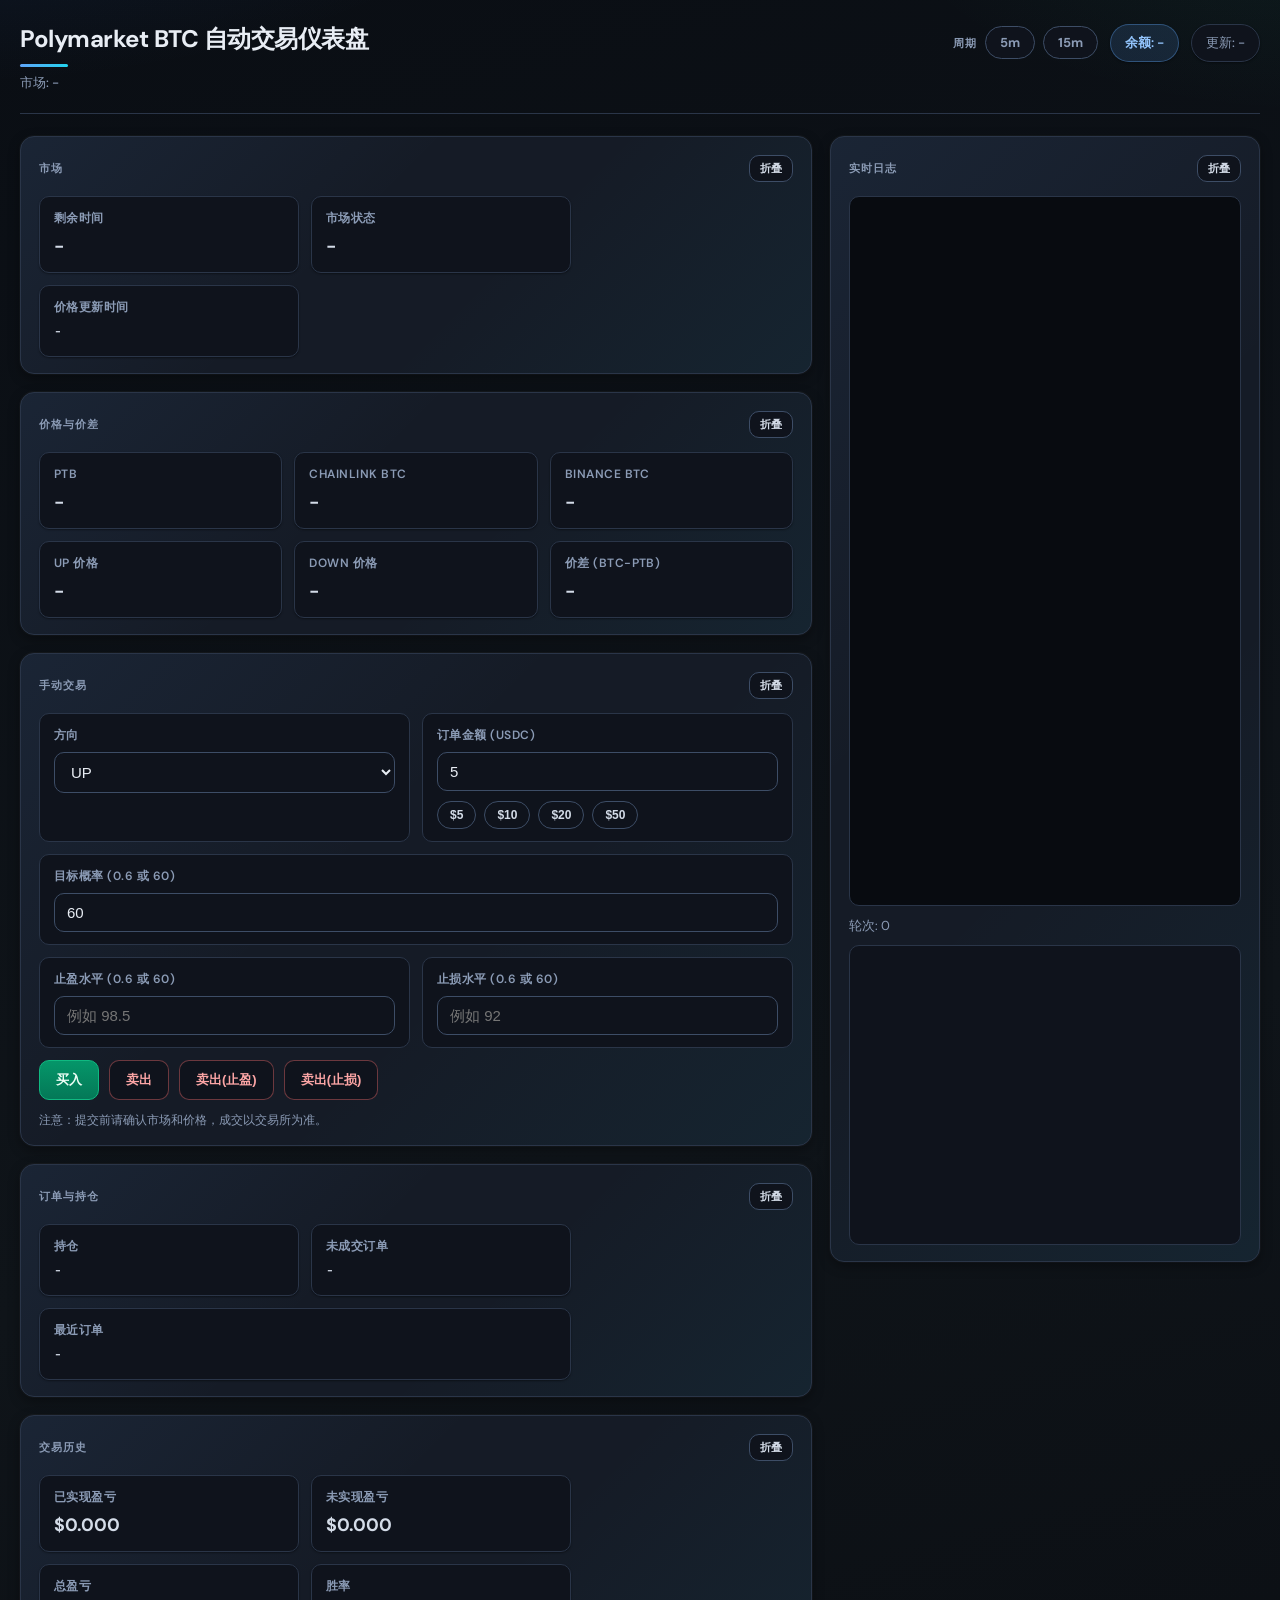
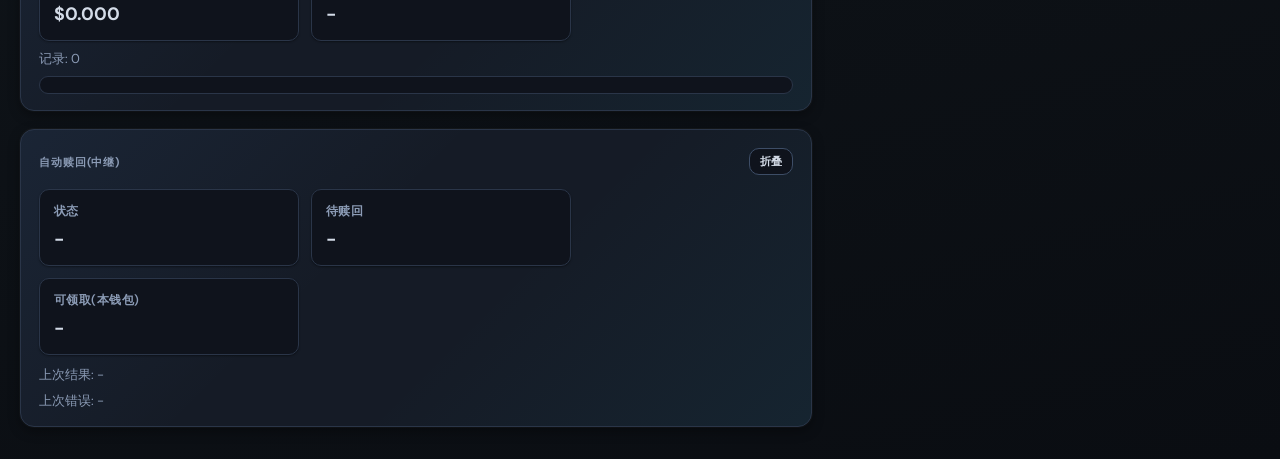
==== 5min-15min-PTB-bot/static/dashboard.html @ 2682e0c4 "描述改了什么" ====
<!doctype html>
<html lang="en">
<head>
  <meta charset="utf-8">
  <meta name="viewport" content="width=device-width, initial-scale=1">
  <title>BTC 自动交易仪表盘</title>
  <link rel="preconnect" href="https://fonts.googleapis.com">
  <link rel="preconnect" href="https://fonts.gstatic.com" crossorigin>
  <link href="https://fonts.googleapis.com/css2?family=DM+Sans:ital,opsz,wght@0,9..40,400;0,9..40,500;0,9..40,600;0,9..40,700&family=JetBrains+Mono:wght@400;500&display=swap" rel="stylesheet">
  <style>
    :root {
      color-scheme: dark;
      --bg: #0a0e14;
      --bg-accent: #0f1419;
      --surface: #151b26;
      --surface-muted: #0f131c;
      --line: #2a3548;
      --line-strong: #3d4d66;
      --text: #e8edf4;
      --muted: #8b9bb5;
      --ink: #d4dce8;
      --accent: #60a5fa;
      --accent-soft: rgba(96, 165, 250, 0.14);
      --ok: #34d399;
      --warn: #fbbf24;
      --err: #f87171;
      --ok-soft: rgba(52, 211, 153, 0.14);
      --warn-soft: rgba(251, 191, 36, 0.12);
      --err-soft: rgba(248, 113, 113, 0.14);
      --shadow-sm: 0 1px 2px rgba(0, 0, 0, 0.4);
      --shadow-md: 0 4px 12px rgba(0, 0, 0, 0.35), 0 0 0 1px rgba(255, 255, 255, 0.03);
      --shadow-lg: 0 12px 28px rgba(0, 0, 0, 0.45);
      --radius: 14px;
      --radius-sm: 10px;
    }
    * { box-sizing: border-box; }
    body {
      margin: 0;
      color: var(--text);
      font-family: "DM Sans", "PingFang SC", "Microsoft YaHei", system-ui, sans-serif;
      font-size: 15px;
      line-height: 1.5;
      background:
        radial-gradient(1100px 500px at -5% -10%, rgba(59, 130, 246, 0.14) 0%, transparent 58%),
        radial-gradient(900px 420px at 105% -5%, rgba(52, 211, 153, 0.08) 0%, transparent 52%),
        linear-gradient(165deg, var(--bg) 0%, var(--bg-accent) 55%, #0a0d12 100%);
      min-height: 100vh;
    }
    .wrap { max-width: 1420px; margin: 0 auto; padding: 24px 20px 32px; }
    .head {
      display: flex;
      justify-content: space-between;
      align-items: flex-start;
      gap: 16px;
      margin-bottom: 22px;
      flex-wrap: wrap;
      padding-bottom: 20px;
      border-bottom: 1px solid var(--line);
    }
    .title {
      font-size: 1.5rem;
      font-weight: 700;
      letter-spacing: -0.02em;
      color: var(--text);
      line-height: 1.25;
    }
    .title::after {
      content: "";
      display: block;
      width: 48px;
      height: 3px;
      margin-top: 10px;
      border-radius: 2px;
      background: linear-gradient(90deg, #60a5fa, #22d3ee);
    }
    .sub, .muted { color: var(--muted); font-size: 0.8125rem; }
    .sub { margin-top: 6px; font-weight: 500; }
    .head-badges { display: flex; flex-wrap: wrap; gap: 12px; align-items: center; }
    .interval-bar {
      display: flex;
      align-items: center;
      gap: 8px;
      flex-wrap: wrap;
    }
    .interval-label {
      font-size: 0.6875rem;
      font-weight: 700;
      letter-spacing: 0.08em;
      text-transform: uppercase;
      color: var(--muted);
    }
    .interval-btn {
      border: 1px solid var(--line-strong);
      background: var(--surface-muted);
      color: var(--muted);
      border-radius: 999px;
      padding: 7px 14px;
      font-size: 0.8125rem;
      font-weight: 700;
      font-family: inherit;
      cursor: pointer;
      transition: border-color 0.15s, background 0.15s, color 0.15s;
    }
    .interval-btn:hover {
      border-color: var(--accent);
      color: #bfdbfe;
    }
    .interval-btn.active {
      border-color: rgba(96, 165, 250, 0.45);
      background: var(--accent-soft);
      color: #93c5fd;
    }
    .interval-btn:disabled {
      opacity: 0.45;
      cursor: wait;
      pointer-events: none;
    }
    .badge {
      border: 1px solid var(--line);
      border-radius: 999px;
      padding: 8px 14px;
      background: var(--surface);
      color: var(--ink);
      font-size: 0.8125rem;
      font-weight: 600;
      box-shadow: var(--shadow-sm);
    }
    #walletBalance {
      border-color: rgba(96, 165, 250, 0.35);
      background: var(--accent-soft);
      color: #93c5fd;
    }
    #updatedAt {
      color: var(--muted);
      font-weight: 500;
      background: var(--surface-muted);
      border-color: var(--line);
    }
    .grid { display: grid; grid-template-columns: minmax(0, 1.75fr) minmax(300px, 0.95fr); gap: 18px; align-items: start; }
    .grid > * { min-width: 0; }
    .left { display: grid; gap: 18px; }
    .card {
      position: relative;
      overflow: hidden;
      background: var(--surface);
      border: 1px solid var(--line);
      border-radius: var(--radius);
      padding: 18px 18px 16px;
      box-shadow: var(--shadow-md);
    }
    .card::before {
      content: "";
      position: absolute;
      inset: 0;
      pointer-events: none;
      background: linear-gradient(135deg, rgba(96, 165, 250, 0.07) 0%, transparent 42%, transparent 58%, rgba(34, 211, 238, 0.05) 100%);
    }
    .card > * { position: relative; z-index: 1; }
    .card h3 {
      margin: 0;
      font-size: 0.6875rem;
      font-weight: 700;
      letter-spacing: 0.08em;
      color: var(--muted);
      text-transform: uppercase;
    }
    .card-head { display: flex; align-items: center; justify-content: space-between; margin: 0 0 14px; gap: 12px; }
    .card-tools { display: flex; gap: 8px; align-items: center; }
    .mini-btn {
      border: 1px solid var(--line-strong);
      background: var(--surface-muted);
      color: var(--ink);
      border-radius: var(--radius-sm);
      padding: 5px 10px;
      font-size: 0.6875rem;
      font-weight: 600;
      cursor: pointer;
      transition: border-color 0.15s, background 0.15s, color 0.15s;
    }
    .mini-btn:hover {
      border-color: var(--accent);
      background: var(--accent-soft);
      color: var(--accent);
    }
    .kv { display: grid; grid-template-columns: repeat(auto-fit, minmax(220px, 260px)); gap: 12px; justify-content: start; }
    .kv-tight { grid-template-columns: repeat(auto-fit, minmax(220px, 260px)); justify-content: start; }
    .kv-price { grid-template-columns: repeat(3, minmax(220px, 260px)); }
    .kv2 { display: grid; grid-template-columns: repeat(auto-fit, minmax(220px, 260px)); gap: 12px; justify-content: start; }
    .item {
      border: 1px solid var(--line);
      border-radius: var(--radius-sm);
      padding: 12px 14px;
      min-height: 72px;
      background: var(--surface-muted);
      box-shadow: var(--shadow-sm);
      transition: border-color 0.15s, box-shadow 0.15s;
    }
    .item:hover { border-color: var(--line-strong); box-shadow: var(--shadow-md); }
    .k { color: var(--muted); font-size: 0.75rem; font-weight: 600; margin-bottom: 6px; text-transform: uppercase; letter-spacing: 0.04em; }
    .v { font-weight: 700; font-size: 1.125rem; color: var(--ink); word-break: break-all; }
    .mono { font-family: "JetBrains Mono", Consolas, Monaco, "Courier New", monospace; font-size: 0.8125rem; font-weight: 500; }
    .up { color: var(--ok); }
    .down { color: var(--err); }
    .warn { color: var(--warn); }
    .logs {
      height: calc(100vh - 190px);
      min-height: 380px;
      overflow: auto;
      background: #080b10;
      color: #cbd5e1;
      border: 1px solid var(--line);
      border-radius: var(--radius-sm);
      padding: 12px 14px;
      font-size: 0.75rem;
    }
    .log { margin: 0 0 6px; font: 0.75rem/1.55 "JetBrains Mono", Consolas, monospace; white-space: pre-wrap; word-break: break-word; color: #94a3b8; }
    .log-OK, .log-TRADE { color: var(--ok); }
    .log-WARN { color: #fcd34d; }
    .log-ERR { color: var(--err); }
    .round-list {
      margin-top: 10px;
      height: 300px;
      overflow-y: auto;
      overflow-x: hidden;
      border: 1px solid var(--line);
      border-radius: var(--radius-sm);
      padding: 10px 10px 72px;
      background: var(--surface-muted);
    }
    .round-item {
      border-bottom: 1px solid var(--line);
      padding: 8px 6px;
      font-size: 0.75rem;
      color: var(--ink);
    }
    .round-item:last-child { border-bottom: none; }
    .history-list {
      max-height: 240px;
      overflow: auto;
      border: 1px solid var(--line);
      border-radius: var(--radius-sm);
      padding: 8px;
      background: var(--surface-muted);
    }
    .history-item { border-bottom: 1px solid var(--line); padding: 10px 8px; }
    .history-item:last-child { border-bottom: none; }
    .history-main { font-size: 0.8125rem; font-weight: 600; color: var(--text); }
    .history-sub { margin-top: 4px; color: var(--muted); font-size: 0.75rem; }
    .trade-panel { display: grid; grid-template-columns: 1fr 1fr; gap: 12px; }
    .trade-field {
      border: 1px solid var(--line);
      border-radius: var(--radius-sm);
      padding: 12px 14px;
      background: var(--surface-muted);
    }
    .trade-field label { display: block; font-size: 0.75rem; font-weight: 600; color: var(--muted); margin-bottom: 8px; text-transform: uppercase; letter-spacing: 0.04em; }
    .trade-field input, .trade-field select {
      width: 100%;
      border: 1px solid var(--line-strong);
      border-radius: var(--radius-sm);
      padding: 10px 12px;
      font-size: 0.9375rem;
      color: var(--text);
      background: var(--surface-muted);
      outline: none;
      transition: border-color 0.15s, box-shadow 0.15s;
    }
    .trade-field input:focus, .trade-field select:focus {
      border-color: var(--accent);
      box-shadow: 0 0 0 3px rgba(96, 165, 250, 0.22);
    }
    .trade-actions { grid-column: 1 / -1; display: flex; gap: 10px; flex-wrap: wrap; }
    .btn {
      border: 1px solid var(--line-strong);
      background: var(--surface-muted);
      border-radius: var(--radius-sm);
      padding: 10px 16px;
      font-size: 0.8125rem;
      font-weight: 600;
      cursor: pointer;
      color: var(--ink);
      transition: transform 0.15s, box-shadow 0.15s, border-color 0.15s, background 0.15s, color 0.15s;
    }
    .btn:hover {
      transform: translateY(-1px);
      box-shadow: var(--shadow-lg);
      border-color: var(--accent);
      color: #bfdbfe;
    }
    .btn-buy {
      background: linear-gradient(180deg, #059669, #047857);
      border-color: #10b981;
      color: #ecfdf5;
    }
    .btn-buy:hover {
      background: linear-gradient(180deg, #047857, #065f46);
      border-color: #34d399;
      color: #fff;
    }
    .btn-sell {
      background: var(--surface-muted);
      border-color: rgba(248, 113, 113, 0.4);
      color: #fca5a5;
    }
    .btn-sell:hover {
      background: var(--err-soft);
      border-color: var(--err);
      color: #fecaca;
    }
    .trade-tip { grid-column: 1 / -1; font-size: 0.75rem; color: var(--muted); line-height: 1.45; }
    .quick-amounts { display: flex; gap: 8px; flex-wrap: wrap; margin-top: 10px; }
    .chip {
      border: 1px solid var(--line-strong);
      background: var(--surface-muted);
      color: var(--ink);
      border-radius: 999px;
      padding: 6px 12px;
      font-size: 0.75rem;
      font-weight: 600;
      cursor: pointer;
      transition: border-color 0.15s, background 0.15s, color 0.15s;
    }
    .chip:hover {
      border-color: var(--accent);
      background: var(--accent-soft);
      color: var(--accent);
    }
    @media (max-width: 1080px) {
      .grid { grid-template-columns: 1fr; }
      .logs { height: 360px; min-height: 300px; }
      .round-list { height: 220px; }
      .kv, .kv-tight, .kv2, .kv-price { grid-template-columns: 1fr 1fr; justify-content: stretch; }
    }
    @media (max-width: 760px) {
      .kv, .kv-tight, .kv2, .kv-price, .trade-panel { grid-template-columns: 1fr; }
      .v { font-size: 1rem; }
      .trade-actions { flex-direction: column; }
      .head { align-items: stretch; }
    }
  </style>
</head>
<body>
  <div class="wrap">
    <div class="head">
      <div>
        <div class="title">Polymarket BTC 自动交易仪表盘</div>
        <div id="marketSlug" class="sub">市场: -</div>
      </div>
      <div class="head-badges">
        <div class="interval-bar" role="group" aria-label="BTC market duration">
          <span class="interval-label">周期</span>
          <button type="button" class="interval-btn" data-min="5" id="intervalBtn5m">5m</button>
          <button type="button" class="interval-btn" data-min="15" id="intervalBtn15m">15m</button>
        </div>
        <div id="walletBalance" class="badge">余额: -</div>
        <div id="updatedAt" class="badge">更新: -</div>
      </div>
    </div>

    <div class="grid">
      <div class="left">
        <section class="card">
          <h3>市场</h3>
          <div class="kv kv-tight">
            <div class="item"><div class="k">剩余时间</div><div id="remainingText" class="v">-</div></div>
            <div class="item"><div class="k">市场状态</div><div id="marketStatus" class="v">-</div></div>
            <div class="item"><div class="k">价格更新时间</div><div id="priceUpdatedTs" class="v mono">-</div></div>
          </div>
        </section>

        <section class="card">
          <h3>价格与价差</h3>
          <div class="kv kv-tight kv-price">
            <div class="item"><div class="k">PTB</div><div id="ptb" class="v">-</div></div>
            <div class="item"><div class="k">Chainlink BTC</div><div id="chainlink" class="v">-</div></div>
            <div class="item"><div class="k">Binance BTC</div><div id="binance" class="v">-</div></div>
            <div class="item"><div class="k">UP 价格</div><div id="upPrice" class="v">-</div></div>
            <div class="item"><div class="k">DOWN 价格</div><div id="downPrice" class="v">-</div></div>
            <div class="item"><div class="k">价差 (BTC-PTB)</div><div id="diff" class="v">-</div></div>
          </div>
        </section>

        <section class="card">
          <h3>手动交易</h3>
          <div class="trade-panel">
            <div class="trade-field">
              <label>方向</label>
              <select id="manualOutcome">
                <option value="UP">UP</option>
                <option value="DOWN">DOWN</option>
              </select>
            </div>
            <div class="trade-field">
              <label>订单金额 (USDC)</label>
              <input id="manualAmount" type="number" min="0.1" step="0.1" value="5">
              <div class="quick-amounts" id="quickAmounts">
                <button type="button" class="chip" data-amt="5">$5</button>
                <button type="button" class="chip" data-amt="10">$10</button>
                <button type="button" class="chip" data-amt="20">$20</button>
                <button type="button" class="chip" data-amt="50">$50</button>
              </div>
            </div>
            <div class="trade-field" style="grid-column:1 / -1;">
              <label>目标概率 (0.6 或 60)</label>
              <input id="manualProb" type="number" min="1" max="99" step="0.1" value="60">
            </div>
            <div class="trade-field">
              <label>止盈水平 (0.6 或 60)</label>
              <input id="manualTpProb" type="number" min="1" max="99" step="0.1" placeholder="例如 98.5">
            </div>
            <div class="trade-field">
              <label>止损水平 (0.6 或 60)</label>
              <input id="manualSlProb" type="number" min="1" max="99" step="0.1" placeholder="例如 92">
            </div>
            <div class="trade-actions">
              <button id="manualBuyBtn" class="btn btn-buy">买入</button>
              <button id="manualSellBtn" class="btn btn-sell">卖出</button>
              <button id="manualTpBtn" class="btn btn-sell">卖出(止盈)</button>
              <button id="manualSlBtn" class="btn btn-sell">卖出(止损)</button>
            </div>
            <div id="manualTip" class="trade-tip">注意：提交前请确认市场和价格，成交以交易所为准。</div>
          </div>
        </section>

        <section class="card">
          <h3>订单与持仓</h3>
          <div class="kv2">
            <div class="item"><div class="k">持仓</div><div id="position" class="v mono">-</div></div>
            <div class="item"><div class="k">未成交订单</div><div id="pendingOrder" class="v mono">-</div></div>
            <div class="item" style="grid-column:1 / -1;"><div class="k">最近订单</div><div id="lastOrder" class="v mono">-</div></div>
          </div>
        </section>

        <section class="card">
          <h3>交易历史</h3>
          <div class="kv" style="margin-bottom:8px;">
            <div class="item"><div class="k">已实现盈亏</div><div id="pnlRealized" class="v">$0.000</div></div>
            <div class="item"><div class="k">未实现盈亏</div><div id="pnlUnrealized" class="v">$0.000</div></div>
            <div class="item"><div class="k">总盈亏</div><div id="pnlTotal" class="v">$0.000</div></div>
            <div class="item"><div class="k">胜率</div><div id="winRate" class="v">-</div></div>
          </div>
          <div class="muted" id="historyCount" style="margin-bottom:8px;">记录: 0</div>
          <div id="historyList" class="history-list"></div>
        </section>

        <section class="card">
          <h3>自动赎回(中继)</h3>
          <div class="kv">
            <div class="item"><div class="k">状态</div><div id="redeemEnabled" class="v">-</div></div>
            <div class="item"><div class="k">待赎回</div><div id="redeemPending" class="v">-</div></div>
            <div class="item"><div class="k">可领取(本钱包)</div><div id="redeemClaimable" class="v">-</div></div>
          </div>
          <div id="redeemResult" class="muted" style="margin-top:10px;">上次结果: -</div>
          <div id="redeemError" class="muted" style="margin-top:6px;">上次错误: -</div>
        </section>

      </div>

      <section class="card" style="min-width:300px;">
        <h3>实时日志</h3>
        <div id="logs" class="logs"></div>
        <div id="roundCount" class="muted" style="margin-top:10px;">轮次: 0</div>
        <div id="roundResultList" class="round-list"></div>
      </section>
    </div>
  </div>

  <script>
    const $ = (id) => document.getElementById(id);
    let logSig = "";
    let historySig = "";
    let roundSig = "";
    let remainingEndsAtMs = null;
    let latestMarket = {};
    let latestPrices = {};
    const priceTrend = {
      chainlink: { base: null, sec: 0 },
      binance: { base: null, sec: 0 },
      up: { base: null, sec: 0 },
      down: { base: null, sec: 0 },
    };

    function fmtRemainingSec(sec) {
      const s = Math.max(0, Number(sec) || 0);
      return `${Math.floor(s / 60)}m ${s % 60}s`;
    }

    setInterval(() => {
      if (remainingEndsAtMs === null) return;
      const sec = Math.max(0, Math.floor((remainingEndsAtMs - Date.now()) / 1000));
      $("remainingText").textContent = fmtRemainingSec(sec);
    }, 1000);

    function fmt(n, d = 2) {
      if (n === null || n === undefined || Number.isNaN(Number(n))) return "-";
      return Number(n).toLocaleString("en-US", { minimumFractionDigits: d, maximumFractionDigits: d });
    }
    function maybeNum(v) {
      if (v === null || v === undefined || v === "") return null;
      const n = Number(v);
      return Number.isFinite(n) ? n : null;
    }
    function fmtSignedMoney(v, digits = 3) {
      if (v === null || v === undefined) return "--";
      const n = Number(v);
      if (!Number.isFinite(n)) return "--";
      return `${n >= 0 ? "+" : "-"}$${Math.abs(n).toFixed(digits)}`;
    }
    function fmtPrice(v) { return v === null || v === undefined ? "-" : `$${fmt(v, 2)}`; }
    function fmtPct(v) { return v === null || v === undefined ? "-" : `${fmt(Number(v) * 100, 2)}%`; }
    function asText(v) { return (!v || Object.keys(v).length === 0) ? "-" : JSON.stringify(v); }

    function fmtPosition(v) {
      if (!v || Object.keys(v).length === 0) return "-";
      const side = v.side || "-";
      const px = v.entry_price !== undefined ? `${fmt(Number(v.entry_price) * 100, 2)}%` : "-";
      const df = v.entry_diff !== undefined ? `${Number(v.entry_diff) >= 0 ? "+" : ""}${fmt(v.entry_diff, 0)}` : "-";
      const slug = v.slug || "-";
      return `${side} | entry ${px} | Diff ${df} | ${slug}`;
    }

    function fmtWalletPositions(rows) {
      const arr = Array.isArray(rows) ? rows : [];
      if (!arr.length) return "-";
      const top = arr.slice(0, 3).map((x) => {
        const side = x.outcome || x.side || "-";
        const size = x.size !== undefined ? fmt(x.size, 2) : "-";
        const avg = x.avgPrice !== undefined ? `${fmt(Number(x.avgPrice) * 100, 2)}%` : (x.avg_price !== undefined ? `${fmt(Number(x.avg_price) * 100, 2)}%` : "-");
        return `${side} ${size}@${avg}`;
      }).join(" | ");
      return `${top}${arr.length > 3 ? ` | +${arr.length - 3} 更多` : ""}`;
    }

    function fmtPending(v, currentSlug = "") {
      if (!v || Object.keys(v).length === 0) return "-";
      const pSlug = String(v.slug || "").trim();
      const cSlug = String(currentSlug || "").trim();
      if (pSlug && cSlug && pSlug !== cSlug) return "-";
      return `${v.side || "-"} | px ${v.price !== undefined ? `${fmt(Number(v.price) * 100, 2)}%` : "-"} | order ${v.order_id || "-"}`;
    }

    function fmtPendingAny(v) {
      if (!v || Object.keys(v).length === 0) return "-";
      const slug = v.slug ? ` | ${v.slug}` : "";
      return `${v.side || "-"} | px ${v.price !== undefined ? `${fmt(Number(v.price) * 100, 2)}%` : "-"} | order ${v.order_id || "-"}${slug}`;
    }

    function fmtLast(v) {
      if (!v || Object.keys(v).length === 0) return "-";
      return `${v.key || "-"} | ${v.time || "-"}`;
    }

    function toDateAny(v) {
      if (v === null || v === undefined || v === "") return null;
      if (typeof v === "number" || (typeof v === "string" && /^-?\d+(\.\d+)?$/.test(v.trim()))) {
        const n = Number(v);
        if (!Number.isFinite(n)) return null;
        const ms = Math.abs(n) > 1e12 ? n : n * 1000;
        const d = new Date(ms);
        return Number.isFinite(d.getTime()) ? d : null;
      }
      const d = new Date(String(v));
      return Number.isFinite(d.getTime()) ? d : null;
    }

    function fmtBeijingTime(v) {
      const d = toDateAny(v);
      if (!d) return "-";
      const parts = new Intl.DateTimeFormat("en-US", {
        timeZone: "Asia/Shanghai",
        year: "numeric",
        month: "2-digit",
        day: "2-digit",
        hour: "2-digit",
        minute: "2-digit",
        second: "2-digit",
        hour12: false,
      }).formatToParts(d);
      const pick = (name) => (parts.find((p) => p.type === name) || {}).value || "";
      return `${pick("year")}-${pick("month")}-${pick("day")} ${pick("hour")}:${pick("minute")}:${pick("second")}`;
    }

    function fmtBeijingMarketText(start, end, slug) {
      const s = fmtBeijingTime(start);
      const e = fmtBeijingTime(end);
      const compact = (a, b) => {
        if (a === "-" || b === "-") return "-";
        const ad = a.slice(0, 10), at = a.slice(11, 16);
        const bd = b.slice(0, 10), bt = b.slice(11, 16);
        if (ad === bd) return `CST ${ad} ${at}-${bt}`;
        return `CST ${a} ~ ${b}`;
      };

      if (s !== "-" && e !== "-") return compact(s, e);
      if (s !== "-") return `CST ${s}`;

      const slugText = String(slug || "");
      const tsMatch = slugText.match(/-(\d{10})$/);
      const durMatch = slugText.match(/-(\d+)m-/);
      if (tsMatch) {
        const startSec = Number(tsMatch[1]);
        const durationMin = durMatch ? Math.max(1, Number(durMatch[1]) || 15) : 15;
        const ps = fmtBeijingTime(startSec);
        const pe = fmtBeijingTime(startSec + durationMin * 60);
        const t = compact(ps, pe);
        if (t !== "-") return t;
      }
      return "CST -";
    }

    function setDiff(v) {
      const el = $("diff");
      if (v === null || v === undefined || Number.isNaN(Number(v))) {
        el.textContent = "-";
        el.className = "v";
        return;
      }
      const n = Number(v);
      el.textContent = `${n >= 0 ? "+" : ""}${fmt(n, 0)}`;
      el.className = `v ${n > 0 ? "up" : n < 0 ? "down" : "warn"}`;
    }

    function setPriceWithArrow(elId, priceVal, trendKey) {
      const el = $(elId);
      const n = maybeNum(priceVal);
      if (n === null) {
        el.textContent = "-";
        el.className = "v";
        priceTrend[trendKey] = { base: null, sec: 0 };
        return;
      }

      const nowSec = Math.floor(Date.now() / 1000);
      const st = priceTrend[trendKey] || { base: null, sec: 0 };
      let arrow = "→";
      let cls = "warn";
      if (st.base !== null) {
        if (n > st.base) {
          arrow = "↑";
          cls = "up";
        } else if (n < st.base) {
          arrow = "↓";
          cls = "down";
        }
      }

      el.textContent = `${fmtPrice(n)} ${arrow}`;
      el.className = `v ${cls}`;

      if (st.sec !== nowSec) {
        st.base = n;
        st.sec = nowSec;
      }
      priceTrend[trendKey] = st;
    }

    function setPctWithArrow(elId, pctVal, trendKey) {
      const el = $(elId);
      const n = maybeNum(pctVal);
      if (n === null) {
        el.textContent = "-";
        el.className = "v";
        priceTrend[trendKey] = { base: null, sec: 0 };
        return;
      }

      const nowSec = Math.floor(Date.now() / 1000);
      const st = priceTrend[trendKey] || { base: null, sec: 0 };
      let arrow = "→";
      let cls = "warn";
      if (st.base !== null) {
        if (n > st.base) {
          arrow = "↑";
          cls = "up";
        } else if (n < st.base) {
          arrow = "↓";
          cls = "down";
        }
      }

      el.textContent = `${fmtPct(n)} ${arrow}`;
      el.className = `v ${cls}`;

      if (st.sec !== nowSec) {
        st.base = n;
        st.sec = nowSec;
      }
      priceTrend[trendKey] = st;
    }

    function renderStatus(data) {
      const market = data.market || {};
      const prices = data.prices || {};
      const redeem = data.auto_redeem || {};
      latestMarket = market;
      latestPrices = prices;

      if (data.btc_market_minutes !== undefined && data.btc_market_minutes !== null) {
        const btcMin = Number(data.btc_market_minutes);
        if (Number.isFinite(btcMin)) {
          document.querySelectorAll(".interval-btn").forEach((b) => {
            b.classList.toggle("active", Number(b.dataset.min) === btcMin);
          });
        }
      }

      $("updatedAt").textContent = `更新: ${data.updated_at || "-"}`;

      const bal = data.wallet_balance;
      $("walletBalance").textContent = bal !== undefined && bal !== null ? `余额: $${Number(bal).toLocaleString("en-US", {minimumFractionDigits: 2, maximumFractionDigits: 2})}` : "余额: -";
      $("marketSlug").textContent = `市场: ${market.slug || "-"}`;
      const rem = maybeNum(market.remaining);
      if (rem !== null && rem >= 0 && (market.status || "") === "active") {
        remainingEndsAtMs = Date.now() + Math.round(rem * 1000);
        $("remainingText").textContent = fmtRemainingSec(Math.floor(rem));
      } else {
        remainingEndsAtMs = null;
        $("remainingText").textContent = market.remaining_text || "-";
      }
      $("marketStatus").textContent = market.status || "-";
      $("priceUpdatedTs").textContent = prices.updated_ts ? String(prices.updated_ts) : "-";

      $("ptb").textContent = fmtPrice(prices.ptb);
      setPriceWithArrow("chainlink", prices.chainlink_btc, "chainlink");
      setPriceWithArrow("binance", prices.binance_btc, "binance");
      setPctWithArrow("upPrice", prices.up_price, "up");
      setPctWithArrow("downPrice", prices.down_price, "down");
      setDiff(prices.diff);

      const localPos = fmtPosition(data.position);
      const walletPos = fmtWalletPositions(data.wallet_positions);
      $("position").textContent = localPos !== "-" ? localPos : (walletPos !== "-" ? `钱包同步: ${walletPos}` : "-");
      const pendingText = fmtPending(data.pending_order, market.slug || "");
      $("pendingOrder").textContent = pendingText;
      const hasCrossMarketPending = pendingText === "-" && data.pending_order && Object.keys(data.pending_order).length > 0;
      $("lastOrder").textContent = hasCrossMarketPending ? `跨市订单 | ${fmtPendingAny(data.pending_order)}` : fmtLast(data.last_order);

      const enabled = !!redeem.enabled;
      $("redeemEnabled").textContent = enabled ? "开启" : "关闭";
      $("redeemEnabled").className = `v ${enabled ? "up" : "warn"}`;
      $("redeemPending").textContent = String(redeem.pending_count ?? "-");
      $("redeemClaimable").textContent = String(redeem.claimable_count ?? "-");
      $("redeemResult").textContent = `上次结果: ${redeem.last_result ? JSON.stringify(redeem.last_result) : "-"}`;
      $("redeemError").textContent = `上次错误: ${redeem.last_error || "-"}`;

      const tip = $("manualTip");
      if (tip) {
        if (!market.slug) {
          tip.textContent = "注意：无活跃市场，手动交易已禁用。";
        } else {
          tip.textContent = `注意：活跃市场 ${market.slug} — 可进行手动买入/卖出。`;
        }
      }

      const rp = maybeNum(data.live_realized_pnl);
      const up = maybeNum(data.live_unrealized_pnl);
      const tp = maybeNum(data.live_total_pnl);
      const rpEl = $("pnlRealized");
      const upEl = $("pnlUnrealized");
      const tpEl = $("pnlTotal");
      rpEl.textContent = fmtSignedMoney(rp, 3);
      upEl.textContent = fmtSignedMoney(up, 3);
      tpEl.textContent = fmtSignedMoney(tp, 3);
      rpEl.className = `v ${rp === null ? "" : (rp >= 0 ? "up" : "down")}`;
      upEl.className = `v ${up === null ? "" : (up >= 0 ? "up" : "down")}`;
      tpEl.className = `v ${tp === null ? "" : (tp >= 0 ? "up" : "down")}`;

      const liveTrades = Array.isArray(data.live_trades) ? data.live_trades : [];
      const localHistory = Array.isArray(data.trade_history) ? data.trade_history : [];
      const walletHistory = Array.isArray(data.wallet_history) ? data.wallet_history : [];
      const historyRows = liveTrades.length ? liveTrades : (localHistory.length ? localHistory : walletHistory);
      renderRoundResults(data.round_results, historyRows);
      if (!historyRows.length) {
        if (historySig !== "0") {
          renderHistory([]);
          historySig = "0";
        }
      } else {
        const tail = historyRows[historyRows.length - 1] || {};
        const sig = `${historyRows.length}|${tail.id || tail.time || tail.settle_time || tail.order_id || ""}|${tail.status || ""}|${tail.profit ?? tail.price ?? ""}`;
        if (sig !== historySig) {
          renderHistory(historyRows);
          historySig = sig;
        }
      }
    }

    function normalizeProbInput(v) {
      const n = Number(v);
      if (!Number.isFinite(n)) return null;
      if (n > 1) return n / 100;
      return n;
    }

    function autoFillProbByOutcome() {
      const outcome = $("manualOutcome").value;
      const p = outcome === "UP" ? maybeNum(latestPrices.up_price) : maybeNum(latestPrices.down_price);
      if (p === null) return;
      $("manualProb").value = (p * 100).toFixed(2);
    }

    async function submitManualOrder(action, intent) {
      const outcome = String($("manualOutcome").value || "").toUpperCase();
      const amount = Number($("manualAmount").value);
      const probRaw = (intent === "take_profit")
        ? $("manualTpProb").value
        : (intent === "stop_loss")
          ? $("manualSlProb").value
          : $("manualProb").value;
      const probability = normalizeProbInput(probRaw);
      const tip = $("manualTip");
      const finalIntent = String(intent || "manual_panel");

      if (!latestMarket || !latestMarket.slug) {
        tip.textContent = "错误：无活跃市场。";
        return;
      }
      if (!["UP", "DOWN"].includes(outcome)) {
        tip.textContent = "错误：方向必须为 UP 或 DOWN。";
        return;
      }
      if (action === "BUY" && (!Number.isFinite(amount) || amount <= 0)) {
        tip.textContent = "错误：订单金额必须大于 0。";
        return;
      }
      if (probability === null || probability < 0.01 || probability > 0.99) {
        tip.textContent = finalIntent === "take_profit"
          ? "错误：请输入有效的止盈水平 (1%–99%)。"
          : (finalIntent === "stop_loss"
            ? "错误：请输入有效的止损水平 (1%–99%)。"
            : "错误：概率必须在 1% 到 99% 之间。");
        return;
      }

      tip.textContent = `提交中: ${action} ${outcome} ...`;
      try {
        const r = await fetch("/api/manual-order", {
          method: "POST",
          headers: { "Content-Type": "application/json" },
          body: JSON.stringify({
            action,
            outcome,
            amount,
            probability,
            intent: finalIntent,
          }),
        });
        const j = await r.json().catch(() => ({}));
        if (!r.ok || !j.ok) {
          tip.textContent = `错误: ${j.error || r.status}`;
          return;
        }
        if (action === "SELL") {
          tip.textContent = `成功: ${j.intent || "manual"} ${j.outcome} 已提交, 数量 ${(Number(j.size)||0).toFixed(4)}, 订单 ${j.order_id}`;
        } else {
          tip.textContent = `成功: ${j.action} ${j.outcome} 已提交, 订单 ${j.order_id}`;
        }
      } catch (e) {
        tip.textContent = `错误: ${String((e && e.message) || e)}`;
      }
    }

    function renderHistory(items) {
      const rows = Array.isArray(items) ? items : [];
      const list = $("historyList");
      $("historyCount").textContent = `记录: ${rows.length}`;
      if (!rows.length) {
        list.innerHTML = '<div class="history-item"><div class="history-main">暂无交易记录</div></div>';
        return;
      }
      const latest = rows.slice(-40).reverse();
      list.innerHTML = latest.map((x) => {
        if (x && x.status === "AGG") {
          const p = maybeNum(x.profit);
          const pText = p === null ? "--" : `${p >= 0 ? "+" : "-"}$${Math.abs(p).toFixed(2)}`;
          const d = x.direction || "-";
          const fo = String(x.final_outcome || "-");
          const rs = x.reason || "market";
          const size = maybeNum(x.size);
          const ec = maybeNum(x.buy_count);
          const xc = maybeNum(x.sell_count);
          const rc = maybeNum(x.redeem_count);
          const t = x.settle_time || x.order_time || "-";
          const bjt = fmtBeijingTime(t);
          const cls = p === null ? "" : (p >= 0 ? "up" : "down");
          const foCls = fo === "UP" ? "up" : (fo === "DOWN" ? "down" : "warn");
          return `
            <div class="history-item">
              <div class="history-main">${t} | ${d} | 结果 <span class="${foCls}">${fo}</span> | <span class="${cls}">${pText}</span></div>
              <div class="history-sub">${rs}${bjt !== "-" ? ` | CST ${bjt}` : ""} | 买入 ${ec ?? 0} 卖出 ${xc ?? 0} 赎回 ${rc ?? 0} | 数量 ${size === null ? "-" : size.toFixed(4)}</div>
            </div>`;
        }
        const t = x.time || "-";
        const action = x.action || "-";
        const side = x.side || "-";
        const st = x.status || "-";
        const p = x.price !== undefined ? `${fmt(Number(x.price) * 100, 2)}%` : "-";
        const amount = x.amount !== undefined ? `$${fmt(x.amount, 2)}` : "-";
        const reason = x.reason || "-";
        const oid = x.order_id || "-";
        return `
          <div class="history-item">
              <div class="history-main">${t} | ${action} ${side} | ${st}</div>
            <div class="history-sub">价格 ${p} | 金额 ${amount} | 原因 ${reason} | 订单 ${oid}</div>
          </div>`;
      }).join("");
    }

    function renderRoundResults(roundRows, fallbackRows) {
      const source = Array.isArray(roundRows) ? roundRows : [];
      const fb = Array.isArray(fallbackRows) ? fallbackRows : [];
      let rounds = source.filter((x) => x && x.kind === "MARKET_ROUND");
      if (!rounds.length) {
        rounds = fb.filter((x) => x && x.status === "AGG").map((x) => ({
          kind: "MARKET_ROUND",
          slug: x.market_slug || x.slug || x.reason || "",
          start: x.order_time || "",
          end: x.settle_time || "",
          time: x.settle_time || x.order_time || "-",
          status: x.result === "OPEN" ? "settling" : "resolved",
          entry_side: x.direction || "-",
          final_outcome: x.final_outcome || x.result || "-",
          final_diff: maybeNum(x.final_diff ?? x.diff),
          profit: x.profit,
          direction: x.direction || "-",
        }));
      }

      // Win rate from settled rows: profit>0 => win, else loss
      const settled = fb.filter((x) => x && x.status === "AGG" && String(x.result || "").toUpperCase() !== "OPEN");
      const judgedProfit = settled.map((x) => maybeNum(x.profit)).filter((v) => v !== null);
      const winsByProfit = judgedProfit.filter((v) => v > 0).length;
      const lossesByProfit = judgedProfit.filter((v) => v <= 0).length;
      const totalJudged = winsByProfit + lossesByProfit;
      const winRate = totalJudged > 0 ? `${((winsByProfit / totalJudged) * 100).toFixed(1)}%` : "-";
      if (totalJudged > 0) {
        const losses = lossesByProfit;
        $("winRate").innerHTML = `${winRate} (<span class="up">${winsByProfit}</span>/<span class="down">${losses}</span>/<span class="warn">${totalJudged}</span>)`;
        $("winRate").className = "v";
      } else {
        $("winRate").textContent = "-";
        $("winRate").className = "v";
      }

      const box = $("roundResultList");
      if (!rounds.length) {
        $("winRate").textContent = "-";
        $("winRate").className = "v";
        box.innerHTML = '<div class="round-item">暂无轮次结果</div>';
        return;
      }

      // Newest first; keep at most 100
      const toTs = (x) => {
        const v = (x && (x.end || x.time || x.start)) ? String(x.end || x.time || x.start) : "";
        const t = Date.parse(v);
        return Number.isFinite(t) ? t : 0;
      };

      let latest = rounds.slice(0).sort((a, b) => toTs(b) - toTs(a));
      if (latest.length > 100) {
        latest = latest.slice(0, 100);
      }

      $("roundCount").textContent = `轮次: ${rounds.length}`;
      const sig = JSON.stringify(latest.map((x) => [x.slug || "", x.time || "", x.entry_side || "", x.final_outcome || "", x.status || "", x.final_diff ?? "", x.profit ?? "", x.skip_reason || ""]));
      if (sig === roundSig) return;
      roundSig = sig;

      box.innerHTML = latest.map((x) => {
        const marketText = fmtBeijingMarketText(x.start, x.end, x.slug);
        const buySide = String(x.entry_side || "-").toUpperCase();
        const fo = String(x.final_outcome || x.result || "-");
        const foNorm = fo.toUpperCase();
        const status = String(x.status || "-");
        const finalDiff = maybeNum(x.final_diff ?? x.last_diff);
        const diffText = finalDiff === null
          ? "N/A"
          : `${finalDiff >= 0 ? "+" : ""}${(Math.abs(finalDiff) >= 10 ? finalDiff.toFixed(0) : finalDiff.toFixed(2))}`;
        const diffCls = finalDiff === null ? "warn" : (finalDiff >= 0 ? "up" : "down");
        const p = maybeNum(x.profit);
        const pText = p === null ? "" : ` | ${p >= 0 ? "+" : "-"}$${Math.abs(p).toFixed(2)}`;
        const cls = p === null ? "warn" : (p >= 0 ? "up" : "down");
        const foCls = fo === "UP" ? "up" : (fo === "DOWN" ? "down" : "warn");
        const sideCls = buySide === "UP" ? "up" : (buySide === "DOWN" ? "down" : "warn");
        const verdict = p !== null
          ? (p > 0 ? "赢" : "亏")
          : ((buySide === "UP" || buySide === "DOWN") && (foNorm === "UP" || foNorm === "DOWN") && status === "resolved"
            ? (buySide === foNorm ? "赢" : "亏")
            : "-");
        const verdictCls = verdict === "赢" ? "up" : (verdict === "亏" ? "down" : "warn");
        const stText = status === "active" ? "活跃" : (status === "settling" ? "结算中" : (status === "resolved" ? "已解决" : status));
        const skip = String(x.skip_reason || "").trim();
        const skipText = skip ? ` | 跳过: ${skip}` : "";
        return `<div class="round-item">${marketText} | 买入 <span class="${sideCls}">${buySide}</span> | 状态 ${stText} | 结果 <span class="${foCls}">${fo}</span> | 判定 <span class="${verdictCls}">${verdict}</span> | 最终价差 <span class="${diffCls}">${diffText}</span>${pText ? ` | <span class="${cls}">${pText.slice(3)}</span>` : ""}${skipText}</div>`;
      }).join("");
    }

    function renderLogs(items) {
      const sig = JSON.stringify(items.slice(-20));
      if (sig === logSig) return;
      logSig = sig;
      const box = $("logs");
      box.innerHTML = "";
      for (const row of items) {
        const p = document.createElement("p");
        p.className = `log log-${row.level || "INFO"}`;
        p.textContent = `[${row.time || "--:--:--"}] ${row.message || ""}`;
        box.appendChild(p);
      }
      box.scrollTop = box.scrollHeight;
    }

    async function pollStatus() {
      try {
        const r = await fetch("/api/status", { cache: "no-store" });
        if (!r.ok) return;
        renderStatus(await r.json());
      } catch (_) {}
    }

    async function pollLogs() {
      try {
        const r = await fetch("/api/logs", { cache: "no-store" });
        if (!r.ok) return;
        const j = await r.json();
        renderLogs((j && j.items) || []);
      } catch (_) {}
    }

    function startLiveStream() {
      if (!("EventSource" in window)) return false;
      try {
        const es = new EventSource("/api/stream");
        es.addEventListener("status", (ev) => {
          try {
            const j = JSON.parse(ev.data || "{}");
            renderStatus((j && j.data) || {});
          } catch (_) {}
        });
        es.addEventListener("logs", (ev) => {
          try {
            const j = JSON.parse(ev.data || "{}");
            renderLogs((j && j.items) || []);
          } catch (_) {}
        });
        return true;
      } catch (_) {
        return false;
      }
    }

    function enhanceCards() {
      document.querySelectorAll('.card').forEach((card, idx) => {
        const h3 = card.querySelector(':scope > h3');
        if (!h3 || card.dataset.enhanced === '1') return;
        const head = document.createElement('div');
        head.className = 'card-head';
        const tools = document.createElement('div');
        tools.className = 'card-tools';
        const btn = document.createElement('button');
        btn.type = 'button';
        btn.className = 'mini-btn';
        btn.textContent = '折叠';
        btn.addEventListener('click', () => {
          const collapsed = card.classList.toggle('collapsed');
          Array.from(card.children).forEach((el) => {
            if (el !== head) el.style.display = collapsed ? 'none' : '';
          });
          btn.textContent = collapsed ? '展开' : '折叠';
          h3.style.display = '';
          head.style.display = '';
        });
        tools.appendChild(btn);
        h3.parentNode.insertBefore(head, h3);
        head.appendChild(h3);
        head.appendChild(tools);
        card.dataset.enhanced = '1';
      });
    }

    function bindQuickAmounts(){
      document.querySelectorAll('#quickAmounts .chip').forEach(btn=>{
        btn.addEventListener('click',()=>{
          const v = Number(btn.dataset.amt || 5);
          $('manualAmount').value = String(v);
        });
      });
    }

    function bindBtcMarketInterval() {
      document.querySelectorAll(".interval-btn").forEach((btn) => {
        btn.addEventListener("click", async () => {
          const m = Number(btn.dataset.min);
          if (!Number.isFinite(m)) return;
          document.querySelectorAll(".interval-btn").forEach((b) => { b.disabled = true; });
          try {
            const r = await fetch("/api/btc-market-minutes", {
              method: "POST",
              headers: { "Content-Type": "application/json" },
              body: JSON.stringify({ minutes: m }),
            });
            const j = await r.json().catch(() => ({}));
            if (!r.ok || !j.ok) {
              console.warn("btc-market-minutes:", j.error || r.status);
            } else {
              pollStatus();
            }
          } catch (e) {
            console.warn(e);
          } finally {
            document.querySelectorAll(".interval-btn").forEach((b) => { b.disabled = false; });
          }
        });
      });
    }

    enhanceCards();
    bindQuickAmounts();
    bindBtcMarketInterval();

    pollStatus();
    pollLogs();
    $("manualOutcome").addEventListener("change", autoFillProbByOutcome);
    $("manualBuyBtn").addEventListener("click", () => submitManualOrder("BUY", "manual_panel"));
    $("manualSellBtn").addEventListener("click", () => submitManualOrder("SELL", "manual_panel"));
    $("manualTpBtn").addEventListener("click", () => submitManualOrder("SELL", "take_profit"));
    $("manualSlBtn").addEventListener("click", () => submitManualOrder("SELL", "stop_loss"));
    setInterval(pollStatus, 500);
    setInterval(pollLogs, 1000);
  </script>
</body>
</html>
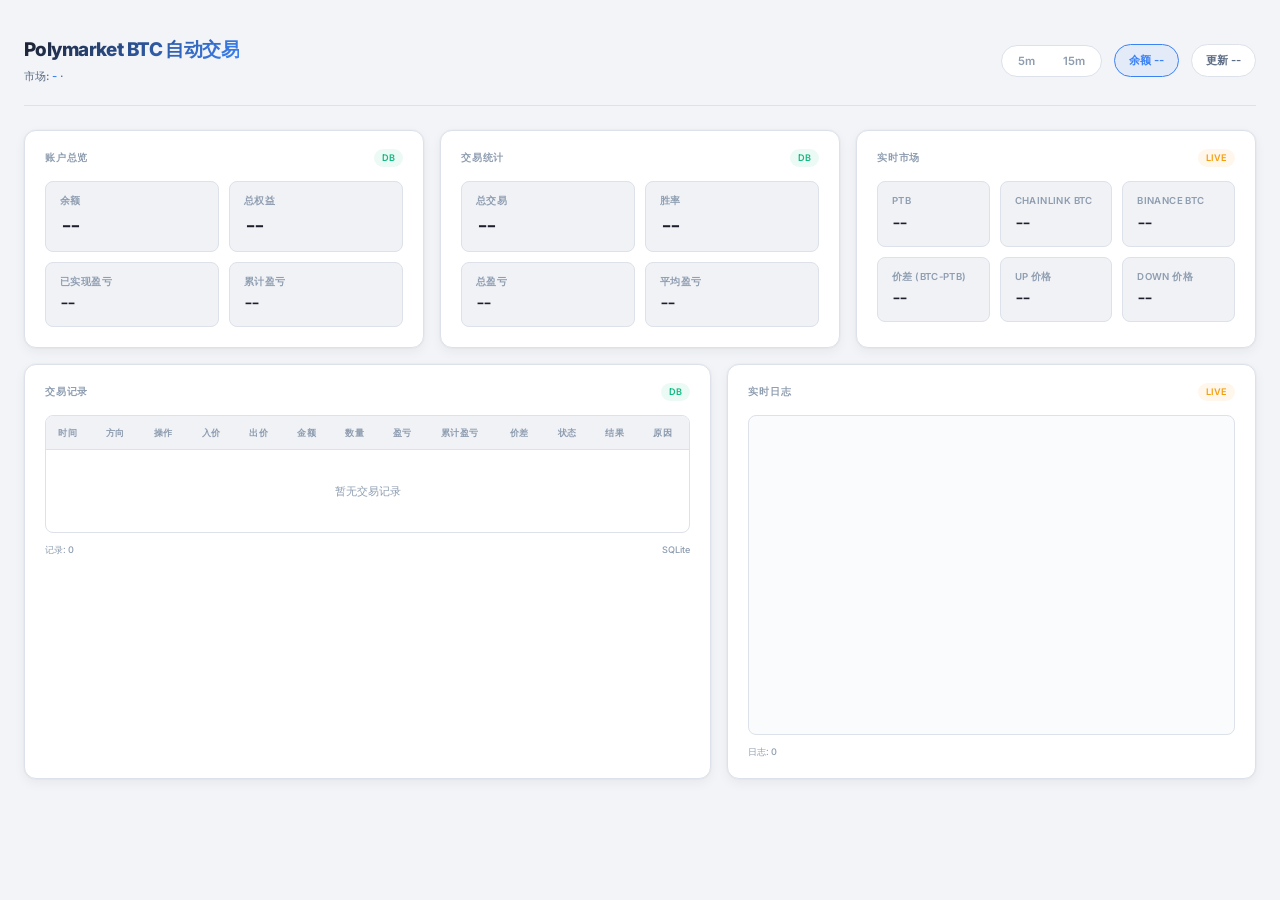
==== commit 8cda47a4: "描述改了什么" ====
--- a/5min-15min-PTB-bot/static/dashboard.html
+++ b/5min-15min-PTB-bot/static/dashboard.html
@@ -1,1133 +1,648 @@
 <!doctype html>
-<html lang="en">
+<html lang="zh-CN">
 <head>
   <meta charset="utf-8">
   <meta name="viewport" content="width=device-width, initial-scale=1">
   <title>BTC 自动交易仪表盘</title>
   <link rel="preconnect" href="https://fonts.googleapis.com">
   <link rel="preconnect" href="https://fonts.gstatic.com" crossorigin>
-  <link href="https://fonts.googleapis.com/css2?family=DM+Sans:ital,opsz,wght@0,9..40,400;0,9..40,500;0,9..40,600;0,9..40,700&family=JetBrains+Mono:wght@400;500&display=swap" rel="stylesheet">
+  <link href="https://fonts.googleapis.com/css2?family=Inter:wght@400;500;600;700;800&family=JetBrains+Mono:wght@400;500;600&display=swap" rel="stylesheet">
   <style>
+    *, *::before, *::after { box-sizing: border-box; margin: 0; padding: 0; }
     :root {
-      color-scheme: dark;
-      --bg: #0a0e14;
-      --bg-accent: #0f1419;
-      --surface: #151b26;
-      --surface-muted: #0f131c;
-      --line: #2a3548;
-      --line-strong: #3d4d66;
-      --text: #e8edf4;
-      --muted: #8b9bb5;
-      --ink: #d4dce8;
-      --accent: #60a5fa;
-      --accent-soft: rgba(96, 165, 250, 0.14);
-      --ok: #34d399;
-      --warn: #fbbf24;
-      --err: #f87171;
-      --ok-soft: rgba(52, 211, 153, 0.14);
-      --warn-soft: rgba(251, 191, 36, 0.12);
-      --err-soft: rgba(248, 113, 113, 0.14);
-      --shadow-sm: 0 1px 2px rgba(0, 0, 0, 0.4);
-      --shadow-md: 0 4px 12px rgba(0, 0, 0, 0.35), 0 0 0 1px rgba(255, 255, 255, 0.03);
-      --shadow-lg: 0 12px 28px rgba(0, 0, 0, 0.45);
-      --radius: 14px;
-      --radius-sm: 10px;
-    }
-    * { box-sizing: border-box; }
+      --bg-primary: #f2f4f8;
+      --bg-secondary: #ffffff;
+      --surface: #ffffff;
+      --surface-alt: #f0f2f6;
+      --surface-hover: #e8ecf3;
+      --border: #dce1ea;
+      --border-light: #e6eaf2;
+      --text-primary: #1c1f2b;
+      --text-secondary: #5e6e85;
+      --text-tertiary: #8e9db0;
+      --accent: #3b82f6;
+      --accent-soft: rgba(59, 130, 246, 0.08);
+      --green: #10b981;
+      --green-soft: rgba(16, 185, 129, 0.08);
+      --red: #ef4444;
+      --red-soft: rgba(239, 68, 68, 0.08);
+      --yellow: #f59e0b;
+      --yellow-soft: rgba(245, 158, 11, 0.08);
+      --shadow-sm: 0 1px 2px rgba(0,0,0,0.05);
+      --shadow-md: 0 4px 12px rgba(0,0,0,0.05), 0 0 0 1px rgba(0,0,0,0.02);
+      --shadow-lg: 0 12px 24px rgba(0,0,0,0.07);
+      --radius: 12px;
+      --radius-sm: 8px;
+    }
+    html { font-size: 14px; }
     body {
-      margin: 0;
-      color: var(--text);
-      font-family: "DM Sans", "PingFang SC", "Microsoft YaHei", system-ui, sans-serif;
-      font-size: 15px;
+      font-family: "Inter", "PingFang SC", "Microsoft YaHei", system-ui, sans-serif;
+      background: var(--bg-primary);
+      color: var(--text-primary);
+      min-height: 100vh;
       line-height: 1.5;
-      background:
-        radial-gradient(1100px 500px at -5% -10%, rgba(59, 130, 246, 0.14) 0%, transparent 58%),
-        radial-gradient(900px 420px at 105% -5%, rgba(52, 211, 153, 0.08) 0%, transparent 52%),
-        linear-gradient(165deg, var(--bg) 0%, var(--bg-accent) 55%, #0a0d12 100%);
-      min-height: 100vh;
-    }
-    .wrap { max-width: 1420px; margin: 0 auto; padding: 24px 20px 32px; }
-    .head {
-      display: flex;
-      justify-content: space-between;
-      align-items: flex-start;
-      gap: 16px;
-      margin-bottom: 22px;
-      flex-wrap: wrap;
-      padding-bottom: 20px;
-      border-bottom: 1px solid var(--line);
-    }
-    .title {
-      font-size: 1.5rem;
-      font-weight: 700;
-      letter-spacing: -0.02em;
-      color: var(--text);
-      line-height: 1.25;
-    }
-    .title::after {
-      content: "";
-      display: block;
-      width: 48px;
-      height: 3px;
-      margin-top: 10px;
-      border-radius: 2px;
-      background: linear-gradient(90deg, #60a5fa, #22d3ee);
-    }
-    .sub, .muted { color: var(--muted); font-size: 0.8125rem; }
-    .sub { margin-top: 6px; font-weight: 500; }
-    .head-badges { display: flex; flex-wrap: wrap; gap: 12px; align-items: center; }
-    .interval-bar {
+    }
+    .wrap { max-width: 1440px; margin: 0 auto; padding: 20px 24px 40px; }
+    ::-webkit-scrollbar { width: 6px; height: 6px; }
+    ::-webkit-scrollbar-track { background: transparent; }
+    ::-webkit-scrollbar-thumb { background: var(--border); border-radius: 4px; }
+    ::-webkit-scrollbar-thumb:hover { background: var(--border-light); }
+
+    /* Header */
+    .header {
       display: flex;
       align-items: center;
-      gap: 8px;
+      justify-content: space-between;
       flex-wrap: wrap;
-    }
-    .interval-label {
+      gap: 12px;
+      padding: 16px 0 20px;
+      border-bottom: 1px solid var(--border);
+      margin-bottom: 24px;
+    }
+    .header-left { display: flex; flex-direction: column; gap: 4px; }
+    .header-title {
+      font-size: 1.35rem;
+      font-weight: 800;
+      letter-spacing: -0.03em;
+      background: linear-gradient(135deg, #1c1f2b 0%, #3b82f6 100%);
+      -webkit-background-clip: text;
+      -webkit-text-fill-color: transparent;
+    }
+    .header-sub {
+      font-size: 0.8125rem;
+      color: var(--text-secondary);
+      font-weight: 500;
+    }
+    .header-sub span { color: var(--accent); }
+    .header-right {
+      display: flex;
+      align-items: center;
+      gap: 12px;
+      flex-wrap: wrap;
+    }
+    .interval-group {
+      display: flex;
+      background: var(--bg-secondary);
+      border: 1px solid var(--border);
+      border-radius: 999px;
+      padding: 2px;
+    }
+    .interval-btn {
+      border: none;
+      background: transparent;
+      color: var(--text-tertiary);
+      font-family: inherit;
+      font-size: 0.8125rem;
+      font-weight: 600;
+      padding: 6px 14px;
+      border-radius: 999px;
+      cursor: pointer;
+      transition: all 0.15s;
+    }
+    .interval-btn:hover { color: var(--text-primary); }
+    .interval-btn.active {
+      background: var(--accent);
+      color: #ffffff;
+    }
+    .interval-btn:disabled { opacity: 0.4; cursor: wait; pointer-events: none; }
+    .badge {
+      display: inline-flex;
+      align-items: center;
+      gap: 6px;
+      background: var(--surface);
+      border: 1px solid var(--border);
+      border-radius: 999px;
+      padding: 7px 14px;
+      font-size: 0.8125rem;
+      font-weight: 600;
+      color: var(--text-secondary);
+    }
+    .badge-accent {
+      border-color: var(--accent);
+      background: var(--accent-soft);
+      color: var(--accent);
+    }
+
+    /* Grid */
+    .grid-3 { display: grid; grid-template-columns: repeat(3, 1fr); gap: 16px; margin-bottom: 16px; }
+    .grid-2 { display: grid; grid-template-columns: 1.3fr 1fr; gap: 16px; }
+    @media (max-width: 1100px) { .grid-3 { grid-template-columns: 1fr 1fr; } }
+    @media (max-width: 860px) { .grid-3, .grid-2 { grid-template-columns: 1fr; } }
+
+    /* Card */
+    .card {
+      background: var(--surface);
+      border: 1px solid var(--border);
+      border-radius: var(--radius);
+      padding: 18px 20px 20px;
+      box-shadow: var(--shadow-md);
+    }
+    .card-header {
+      display: flex;
+      align-items: center;
+      justify-content: space-between;
+      margin-bottom: 14px;
+    }
+    .card-title {
       font-size: 0.6875rem;
       font-weight: 700;
       letter-spacing: 0.08em;
       text-transform: uppercase;
-      color: var(--muted);
-    }
-    .interval-btn {
-      border: 1px solid var(--line-strong);
-      background: var(--surface-muted);
-      color: var(--muted);
+      color: var(--text-tertiary);
+    }
+    .card-badge {
+      font-size: 0.65rem;
+      font-weight: 600;
+      padding: 2px 8px;
       border-radius: 999px;
-      padding: 7px 14px;
-      font-size: 0.8125rem;
-      font-weight: 700;
-      font-family: inherit;
-      cursor: pointer;
-      transition: border-color 0.15s, background 0.15s, color 0.15s;
-    }
-    .interval-btn:hover {
-      border-color: var(--accent);
-      color: #bfdbfe;
-    }
-    .interval-btn.active {
-      border-color: rgba(96, 165, 250, 0.45);
       background: var(--accent-soft);
-      color: #93c5fd;
-    }
-    .interval-btn:disabled {
-      opacity: 0.45;
-      cursor: wait;
-      pointer-events: none;
-    }
-    .badge {
-      border: 1px solid var(--line);
-      border-radius: 999px;
-      padding: 8px 14px;
-      background: var(--surface);
-      color: var(--ink);
-      font-size: 0.8125rem;
-      font-weight: 600;
-      box-shadow: var(--shadow-sm);
-    }
-    #walletBalance {
-      border-color: rgba(96, 165, 250, 0.35);
-      background: var(--accent-soft);
-      color: #93c5fd;
-    }
-    #updatedAt {
-      color: var(--muted);
-      font-weight: 500;
-      background: var(--surface-muted);
-      border-color: var(--line);
-    }
-    .grid { display: grid; grid-template-columns: minmax(0, 1.75fr) minmax(300px, 0.95fr); gap: 18px; align-items: start; }
-    .grid > * { min-width: 0; }
-    .left { display: grid; gap: 18px; }
-    .card {
-      position: relative;
-      overflow: hidden;
-      background: var(--surface);
-      border: 1px solid var(--line);
-      border-radius: var(--radius);
-      padding: 18px 18px 16px;
-      box-shadow: var(--shadow-md);
-    }
-    .card::before {
-      content: "";
-      position: absolute;
-      inset: 0;
-      pointer-events: none;
-      background: linear-gradient(135deg, rgba(96, 165, 250, 0.07) 0%, transparent 42%, transparent 58%, rgba(34, 211, 238, 0.05) 100%);
-    }
-    .card > * { position: relative; z-index: 1; }
-    .card h3 {
-      margin: 0;
-      font-size: 0.6875rem;
-      font-weight: 700;
-      letter-spacing: 0.08em;
-      color: var(--muted);
-      text-transform: uppercase;
-    }
-    .card-head { display: flex; align-items: center; justify-content: space-between; margin: 0 0 14px; gap: 12px; }
-    .card-tools { display: flex; gap: 8px; align-items: center; }
-    .mini-btn {
-      border: 1px solid var(--line-strong);
-      background: var(--surface-muted);
-      color: var(--ink);
+      color: var(--accent);
+    }
+    .card-badge-db { background: var(--green-soft); color: var(--green); }
+    .card-badge-live { background: var(--yellow-soft); color: var(--yellow); }
+
+    /* Metric grid */
+    .metrics { display: grid; gap: 10px; }
+    .metrics-2 { grid-template-columns: 1fr 1fr; }
+    .metrics-3 { grid-template-columns: 1fr 1fr 1fr; }
+    .metrics-4 { grid-template-columns: 1fr 1fr 1fr 1fr; }
+    @media (max-width: 600px) {
+      .metrics-2, .metrics-3, .metrics-4 { grid-template-columns: 1fr 1fr; }
+    }
+    .metric {
+      background: var(--surface-alt);
       border-radius: var(--radius-sm);
-      padding: 5px 10px;
+      padding: 12px 14px;
+      border: 1px solid var(--border);
+    }
+    .metric-label {
       font-size: 0.6875rem;
       font-weight: 600;
-      cursor: pointer;
-      transition: border-color 0.15s, background 0.15s, color 0.15s;
-    }
-    .mini-btn:hover {
-      border-color: var(--accent);
-      background: var(--accent-soft);
-      color: var(--accent);
-    }
-    .kv { display: grid; grid-template-columns: repeat(auto-fit, minmax(220px, 260px)); gap: 12px; justify-content: start; }
-    .kv-tight { grid-template-columns: repeat(auto-fit, minmax(220px, 260px)); justify-content: start; }
-    .kv-price { grid-template-columns: repeat(3, minmax(220px, 260px)); }
-    .kv2 { display: grid; grid-template-columns: repeat(auto-fit, minmax(220px, 260px)); gap: 12px; justify-content: start; }
-    .item {
-      border: 1px solid var(--line);
+      color: var(--text-tertiary);
+      text-transform: uppercase;
+      letter-spacing: 0.04em;
+      margin-bottom: 4px;
+    }
+    .metric-value {
+      font-size: 1.25rem;
+      font-weight: 700;
+      color: var(--text-primary);
+      font-family: "JetBrains Mono", monospace;
+    }
+    .metric-value-sm { font-size: 1rem; }
+    .metric-sub {
+      font-size: 0.7rem;
+      color: var(--text-tertiary);
+      margin-top: 2px;
+    }
+    .text-up { color: var(--green); }
+    .text-down { color: var(--red); }
+    .text-warn { color: var(--yellow); }
+    .text-muted { color: var(--text-tertiary); }
+
+    /* Table */
+    .table-wrap {
+      overflow-x: auto;
+      margin-top: 4px;
       border-radius: var(--radius-sm);
-      padding: 12px 14px;
-      min-height: 72px;
-      background: var(--surface-muted);
-      box-shadow: var(--shadow-sm);
-      transition: border-color 0.15s, box-shadow 0.15s;
-    }
-    .item:hover { border-color: var(--line-strong); box-shadow: var(--shadow-md); }
-    .k { color: var(--muted); font-size: 0.75rem; font-weight: 600; margin-bottom: 6px; text-transform: uppercase; letter-spacing: 0.04em; }
-    .v { font-weight: 700; font-size: 1.125rem; color: var(--ink); word-break: break-all; }
-    .mono { font-family: "JetBrains Mono", Consolas, Monaco, "Courier New", monospace; font-size: 0.8125rem; font-weight: 500; }
-    .up { color: var(--ok); }
-    .down { color: var(--err); }
-    .warn { color: var(--warn); }
-    .logs {
-      height: calc(100vh - 190px);
-      min-height: 380px;
-      overflow: auto;
-      background: #080b10;
-      color: #cbd5e1;
-      border: 1px solid var(--line);
-      border-radius: var(--radius-sm);
-      padding: 12px 14px;
+      border: 1px solid var(--border);
+    }
+    table {
+      width: 100%;
+      border-collapse: collapse;
       font-size: 0.75rem;
     }
-    .log { margin: 0 0 6px; font: 0.75rem/1.55 "JetBrains Mono", Consolas, monospace; white-space: pre-wrap; word-break: break-word; color: #94a3b8; }
-    .log-OK, .log-TRADE { color: var(--ok); }
-    .log-WARN { color: #fcd34d; }
-    .log-ERR { color: var(--err); }
-    .round-list {
-      margin-top: 10px;
-      height: 300px;
+    thead { background: var(--surface-alt); }
+    th {
+      text-align: left;
+      padding: 10px 12px;
+      font-weight: 600;
+      color: var(--text-tertiary);
+      font-size: 0.65rem;
+      text-transform: uppercase;
+      letter-spacing: 0.06em;
+      white-space: nowrap;
+      border-bottom: 1px solid var(--border);
+    }
+    td {
+      padding: 9px 12px;
+      border-bottom: 1px solid var(--border);
+      font-family: "JetBrains Mono", monospace;
+      font-size: 0.7rem;
+      color: var(--text-secondary);
+      white-space: nowrap;
+    }
+    tr:last-child td { border-bottom: none; }
+    tr:hover td { background: var(--surface-hover); }
+    .table-empty {
+      text-align: center;
+      padding: 32px 16px;
+      color: var(--text-tertiary);
+      font-size: 0.8125rem;
+    }
+
+    /* Logs */
+    .logs-box {
+      height: 320px;
       overflow-y: auto;
-      overflow-x: hidden;
-      border: 1px solid var(--line);
-      border-radius: var(--radius-sm);
-      padding: 10px 10px 72px;
-      background: var(--surface-muted);
-    }
-    .round-item {
-      border-bottom: 1px solid var(--line);
-      padding: 8px 6px;
-      font-size: 0.75rem;
-      color: var(--ink);
-    }
-    .round-item:last-child { border-bottom: none; }
-    .history-list {
-      max-height: 240px;
-      overflow: auto;
-      border: 1px solid var(--line);
-      border-radius: var(--radius-sm);
-      padding: 8px;
-      background: var(--surface-muted);
-    }
-    .history-item { border-bottom: 1px solid var(--line); padding: 10px 8px; }
-    .history-item:last-child { border-bottom: none; }
-    .history-main { font-size: 0.8125rem; font-weight: 600; color: var(--text); }
-    .history-sub { margin-top: 4px; color: var(--muted); font-size: 0.75rem; }
-    .trade-panel { display: grid; grid-template-columns: 1fr 1fr; gap: 12px; }
-    .trade-field {
-      border: 1px solid var(--line);
-      border-radius: var(--radius-sm);
-      padding: 12px 14px;
-      background: var(--surface-muted);
-    }
-    .trade-field label { display: block; font-size: 0.75rem; font-weight: 600; color: var(--muted); margin-bottom: 8px; text-transform: uppercase; letter-spacing: 0.04em; }
-    .trade-field input, .trade-field select {
-      width: 100%;
-      border: 1px solid var(--line-strong);
+      background: #fafbfc;
+      border: 1px solid var(--border);
       border-radius: var(--radius-sm);
       padding: 10px 12px;
-      font-size: 0.9375rem;
-      color: var(--text);
-      background: var(--surface-muted);
-      outline: none;
-      transition: border-color 0.15s, box-shadow 0.15s;
-    }
-    .trade-field input:focus, .trade-field select:focus {
-      border-color: var(--accent);
-      box-shadow: 0 0 0 3px rgba(96, 165, 250, 0.22);
-    }
-    .trade-actions { grid-column: 1 / -1; display: flex; gap: 10px; flex-wrap: wrap; }
-    .btn {
-      border: 1px solid var(--line-strong);
-      background: var(--surface-muted);
-      border-radius: var(--radius-sm);
-      padding: 10px 16px;
-      font-size: 0.8125rem;
-      font-weight: 600;
-      cursor: pointer;
-      color: var(--ink);
-      transition: transform 0.15s, box-shadow 0.15s, border-color 0.15s, background 0.15s, color 0.15s;
-    }
-    .btn:hover {
-      transform: translateY(-1px);
-      box-shadow: var(--shadow-lg);
-      border-color: var(--accent);
-      color: #bfdbfe;
-    }
-    .btn-buy {
-      background: linear-gradient(180deg, #059669, #047857);
-      border-color: #10b981;
-      color: #ecfdf5;
-    }
-    .btn-buy:hover {
-      background: linear-gradient(180deg, #047857, #065f46);
-      border-color: #34d399;
-      color: #fff;
-    }
-    .btn-sell {
-      background: var(--surface-muted);
-      border-color: rgba(248, 113, 113, 0.4);
-      color: #fca5a5;
-    }
-    .btn-sell:hover {
-      background: var(--err-soft);
-      border-color: var(--err);
-      color: #fecaca;
-    }
-    .trade-tip { grid-column: 1 / -1; font-size: 0.75rem; color: var(--muted); line-height: 1.45; }
-    .quick-amounts { display: flex; gap: 8px; flex-wrap: wrap; margin-top: 10px; }
-    .chip {
-      border: 1px solid var(--line-strong);
-      background: var(--surface-muted);
-      color: var(--ink);
-      border-radius: 999px;
-      padding: 6px 12px;
-      font-size: 0.75rem;
-      font-weight: 600;
-      cursor: pointer;
-      transition: border-color 0.15s, background 0.15s, color 0.15s;
-    }
-    .chip:hover {
-      border-color: var(--accent);
-      background: var(--accent-soft);
-      color: var(--accent);
-    }
-    @media (max-width: 1080px) {
-      .grid { grid-template-columns: 1fr; }
-      .logs { height: 360px; min-height: 300px; }
-      .round-list { height: 220px; }
-      .kv, .kv-tight, .kv2, .kv-price { grid-template-columns: 1fr 1fr; justify-content: stretch; }
-    }
-    @media (max-width: 760px) {
-      .kv, .kv-tight, .kv2, .kv-price, .trade-panel { grid-template-columns: 1fr; }
-      .v { font-size: 1rem; }
-      .trade-actions { flex-direction: column; }
-      .head { align-items: stretch; }
+      font-family: "JetBrains Mono", monospace;
+      font-size: 0.7rem;
+      line-height: 1.55;
+    }
+    .log-line { color: var(--text-tertiary); padding: 1px 0; }
+    .log-OK, .log-TRADE { color: var(--green); }
+    .log-WARN { color: var(--yellow); }
+    .log-ERR { color: var(--red); }
+
+    /* Loading skeleton */
+    .loading { color: var(--text-tertiary); font-size: 0.75rem; }
+    .pulse { animation: pulse 1.5s ease-in-out infinite; }
+    @keyframes pulse { 0%, 100% { opacity: 0.4; } 50% { opacity: 0.8; } }
+
+    /* Count badge */
+    .count-badge {
+      font-size: 0.65rem;
+      color: var(--text-tertiary);
+      font-weight: 500;
     }
   </style>
 </head>
 <body>
-  <div class="wrap">
-    <div class="head">
-      <div>
-        <div class="title">Polymarket BTC 自动交易仪表盘</div>
-        <div id="marketSlug" class="sub">市场: -</div>
-      </div>
-      <div class="head-badges">
-        <div class="interval-bar" role="group" aria-label="BTC market duration">
-          <span class="interval-label">周期</span>
-          <button type="button" class="interval-btn" data-min="5" id="intervalBtn5m">5m</button>
-          <button type="button" class="interval-btn" data-min="15" id="intervalBtn15m">15m</button>
-        </div>
-        <div id="walletBalance" class="badge">余额: -</div>
-        <div id="updatedAt" class="badge">更新: -</div>
-      </div>
+<div class="wrap">
+
+  <!-- ======== HEADER ======== -->
+  <header class="header">
+    <div class="header-left">
+      <div class="header-title">Polymarket BTC 自动交易</div>
+      <div class="header-sub">市场: <span id="marketSlug">-</span> &middot; <span id="simMode"></span></div>
     </div>
-
-    <div class="grid">
-      <div class="left">
-        <section class="card">
-          <h3>市场</h3>
-          <div class="kv kv-tight">
-            <div class="item"><div class="k">剩余时间</div><div id="remainingText" class="v">-</div></div>
-            <div class="item"><div class="k">市场状态</div><div id="marketStatus" class="v">-</div></div>
-            <div class="item"><div class="k">价格更新时间</div><div id="priceUpdatedTs" class="v mono">-</div></div>
-          </div>
-        </section>
-
-        <section class="card">
-          <h3>价格与价差</h3>
-          <div class="kv kv-tight kv-price">
-            <div class="item"><div class="k">PTB</div><div id="ptb" class="v">-</div></div>
-            <div class="item"><div class="k">Chainlink BTC</div><div id="chainlink" class="v">-</div></div>
-            <div class="item"><div class="k">Binance BTC</div><div id="binance" class="v">-</div></div>
-            <div class="item"><div class="k">UP 价格</div><div id="upPrice" class="v">-</div></div>
-            <div class="item"><div class="k">DOWN 价格</div><div id="downPrice" class="v">-</div></div>
-            <div class="item"><div class="k">价差 (BTC-PTB)</div><div id="diff" class="v">-</div></div>
-          </div>
-        </section>
-
-        <section class="card">
-          <h3>手动交易</h3>
-          <div class="trade-panel">
-            <div class="trade-field">
-              <label>方向</label>
-              <select id="manualOutcome">
-                <option value="UP">UP</option>
-                <option value="DOWN">DOWN</option>
-              </select>
-            </div>
-            <div class="trade-field">
-              <label>订单金额 (USDC)</label>
-              <input id="manualAmount" type="number" min="0.1" step="0.1" value="5">
-              <div class="quick-amounts" id="quickAmounts">
-                <button type="button" class="chip" data-amt="5">$5</button>
-                <button type="button" class="chip" data-amt="10">$10</button>
-                <button type="button" class="chip" data-amt="20">$20</button>
-                <button type="button" class="chip" data-amt="50">$50</button>
-              </div>
-            </div>
-            <div class="trade-field" style="grid-column:1 / -1;">
-              <label>目标概率 (0.6 或 60)</label>
-              <input id="manualProb" type="number" min="1" max="99" step="0.1" value="60">
-            </div>
-            <div class="trade-field">
-              <label>止盈水平 (0.6 或 60)</label>
-              <input id="manualTpProb" type="number" min="1" max="99" step="0.1" placeholder="例如 98.5">
-            </div>
-            <div class="trade-field">
-              <label>止损水平 (0.6 或 60)</label>
-              <input id="manualSlProb" type="number" min="1" max="99" step="0.1" placeholder="例如 92">
-            </div>
-            <div class="trade-actions">
-              <button id="manualBuyBtn" class="btn btn-buy">买入</button>
-              <button id="manualSellBtn" class="btn btn-sell">卖出</button>
-              <button id="manualTpBtn" class="btn btn-sell">卖出(止盈)</button>
-              <button id="manualSlBtn" class="btn btn-sell">卖出(止损)</button>
-            </div>
-            <div id="manualTip" class="trade-tip">注意：提交前请确认市场和价格，成交以交易所为准。</div>
-          </div>
-        </section>
-
-        <section class="card">
-          <h3>订单与持仓</h3>
-          <div class="kv2">
-            <div class="item"><div class="k">持仓</div><div id="position" class="v mono">-</div></div>
-            <div class="item"><div class="k">未成交订单</div><div id="pendingOrder" class="v mono">-</div></div>
-            <div class="item" style="grid-column:1 / -1;"><div class="k">最近订单</div><div id="lastOrder" class="v mono">-</div></div>
-          </div>
-        </section>
-
-        <section class="card">
-          <h3>交易历史</h3>
-          <div class="kv" style="margin-bottom:8px;">
-            <div class="item"><div class="k">已实现盈亏</div><div id="pnlRealized" class="v">$0.000</div></div>
-            <div class="item"><div class="k">未实现盈亏</div><div id="pnlUnrealized" class="v">$0.000</div></div>
-            <div class="item"><div class="k">总盈亏</div><div id="pnlTotal" class="v">$0.000</div></div>
-            <div class="item"><div class="k">胜率</div><div id="winRate" class="v">-</div></div>
-          </div>
-          <div class="muted" id="historyCount" style="margin-bottom:8px;">记录: 0</div>
-          <div id="historyList" class="history-list"></div>
-        </section>
-
-        <section class="card">
-          <h3>自动赎回(中继)</h3>
-          <div class="kv">
-            <div class="item"><div class="k">状态</div><div id="redeemEnabled" class="v">-</div></div>
-            <div class="item"><div class="k">待赎回</div><div id="redeemPending" class="v">-</div></div>
-            <div class="item"><div class="k">可领取(本钱包)</div><div id="redeemClaimable" class="v">-</div></div>
-          </div>
-          <div id="redeemResult" class="muted" style="margin-top:10px;">上次结果: -</div>
-          <div id="redeemError" class="muted" style="margin-top:6px;">上次错误: -</div>
-        </section>
-
-      </div>
-
-      <section class="card" style="min-width:300px;">
-        <h3>实时日志</h3>
-        <div id="logs" class="logs"></div>
-        <div id="roundCount" class="muted" style="margin-top:10px;">轮次: 0</div>
-        <div id="roundResultList" class="round-list"></div>
-      </section>
+    <div class="header-right">
+      <div class="interval-group" role="group" aria-label="周期切换">
+        <button type="button" class="interval-btn" data-min="5">5m</button>
+        <button type="button" class="interval-btn" data-min="15">15m</button>
+      </div>
+      <span class="badge badge-accent" id="walletBalance">余额 --</span>
+      <span class="badge" id="updatedAt">更新 --</span>
     </div>
+  </header>
+
+  <!-- ======== TOP ROW: Account | Stats | Market ======== -->
+  <div class="grid-3">
+
+    <!-- 账户总览 (DB) -->
+    <section class="card">
+      <div class="card-header">
+        <span class="card-title">账户总览</span>
+        <span class="card-badge card-badge-db">DB</span>
+      </div>
+      <div class="metrics metrics-2" id="accountOverview">
+        <div class="metric"><div class="metric-label">余额</div><div class="metric-value" id="accBalance">--</div></div>
+        <div class="metric"><div class="metric-label">总权益</div><div class="metric-value" id="accEquity">--</div></div>
+        <div class="metric"><div class="metric-label">已实现盈亏</div><div class="metric-value metric-value-sm" id="accRealizedPnl">--</div></div>
+        <div class="metric"><div class="metric-label">累计盈亏</div><div class="metric-value metric-value-sm" id="accCumulativePnl">--</div></div>
+      </div>
+    </section>
+
+    <!-- 交易统计 (DB) -->
+    <section class="card">
+      <div class="card-header">
+        <span class="card-title">交易统计</span>
+        <span class="card-badge card-badge-db">DB</span>
+      </div>
+      <div class="metrics metrics-2" id="tradeStats">
+        <div class="metric"><div class="metric-label">总交易</div><div class="metric-value" id="tsTotal">--</div></div>
+        <div class="metric"><div class="metric-label">胜率</div><div class="metric-value" id="tsWinRate">--</div></div>
+        <div class="metric"><div class="metric-label">总盈亏</div><div class="metric-value metric-value-sm" id="tsTotalPnl">--</div></div>
+        <div class="metric"><div class="metric-label">平均盈亏</div><div class="metric-value metric-value-sm" id="tsAvgPnl">--</div></div>
+      </div>
+    </section>
+
+    <!-- 实时市场 (SSE Live) -->
+    <section class="card">
+      <div class="card-header">
+        <span class="card-title">实时市场</span>
+        <span class="card-badge card-badge-live">LIVE</span>
+      </div>
+      <div class="metrics metrics-3" id="liveMarket">
+        <div class="metric"><div class="metric-label">PTB</div><div class="metric-value metric-value-sm" id="mktPtb">--</div></div>
+        <div class="metric"><div class="metric-label">Chainlink BTC</div><div class="metric-value metric-value-sm" id="mktChainlink">--</div></div>
+        <div class="metric"><div class="metric-label">Binance BTC</div><div class="metric-value metric-value-sm" id="mktBinance">--</div></div>
+        <div class="metric"><div class="metric-label">价差 (BTC-PTB)</div><div class="metric-value metric-value-sm" id="mktDiff">--</div></div>
+        <div class="metric"><div class="metric-label">UP 价格</div><div class="metric-value metric-value-sm" id="mktUpPrice">--</div></div>
+        <div class="metric"><div class="metric-label">DOWN 价格</div><div class="metric-value metric-value-sm" id="mktDownPrice">--</div></div>
+      </div>
+    </section>
+
   </div>
 
-  <script>
-    const $ = (id) => document.getElementById(id);
-    let logSig = "";
-    let historySig = "";
-    let roundSig = "";
-    let remainingEndsAtMs = null;
-    let latestMarket = {};
-    let latestPrices = {};
-    const priceTrend = {
-      chainlink: { base: null, sec: 0 },
-      binance: { base: null, sec: 0 },
-      up: { base: null, sec: 0 },
-      down: { base: null, sec: 0 },
-    };
-
-    function fmtRemainingSec(sec) {
-      const s = Math.max(0, Number(sec) || 0);
-      return `${Math.floor(s / 60)}m ${s % 60}s`;
-    }
-
-    setInterval(() => {
-      if (remainingEndsAtMs === null) return;
-      const sec = Math.max(0, Math.floor((remainingEndsAtMs - Date.now()) / 1000));
-      $("remainingText").textContent = fmtRemainingSec(sec);
-    }, 1000);
-
-    function fmt(n, d = 2) {
-      if (n === null || n === undefined || Number.isNaN(Number(n))) return "-";
-      return Number(n).toLocaleString("en-US", { minimumFractionDigits: d, maximumFractionDigits: d });
-    }
-    function maybeNum(v) {
-      if (v === null || v === undefined || v === "") return null;
-      const n = Number(v);
-      return Number.isFinite(n) ? n : null;
-    }
-    function fmtSignedMoney(v, digits = 3) {
-      if (v === null || v === undefined) return "--";
-      const n = Number(v);
-      if (!Number.isFinite(n)) return "--";
-      return `${n >= 0 ? "+" : "-"}$${Math.abs(n).toFixed(digits)}`;
-    }
-    function fmtPrice(v) { return v === null || v === undefined ? "-" : `$${fmt(v, 2)}`; }
-    function fmtPct(v) { return v === null || v === undefined ? "-" : `${fmt(Number(v) * 100, 2)}%`; }
-    function asText(v) { return (!v || Object.keys(v).length === 0) ? "-" : JSON.stringify(v); }
-
-    function fmtPosition(v) {
-      if (!v || Object.keys(v).length === 0) return "-";
-      const side = v.side || "-";
-      const px = v.entry_price !== undefined ? `${fmt(Number(v.entry_price) * 100, 2)}%` : "-";
-      const df = v.entry_diff !== undefined ? `${Number(v.entry_diff) >= 0 ? "+" : ""}${fmt(v.entry_diff, 0)}` : "-";
-      const slug = v.slug || "-";
-      return `${side} | entry ${px} | Diff ${df} | ${slug}`;
-    }
-
-    function fmtWalletPositions(rows) {
-      const arr = Array.isArray(rows) ? rows : [];
-      if (!arr.length) return "-";
-      const top = arr.slice(0, 3).map((x) => {
-        const side = x.outcome || x.side || "-";
-        const size = x.size !== undefined ? fmt(x.size, 2) : "-";
-        const avg = x.avgPrice !== undefined ? `${fmt(Number(x.avgPrice) * 100, 2)}%` : (x.avg_price !== undefined ? `${fmt(Number(x.avg_price) * 100, 2)}%` : "-");
-        return `${side} ${size}@${avg}`;
-      }).join(" | ");
-      return `${top}${arr.length > 3 ? ` | +${arr.length - 3} 更多` : ""}`;
-    }
-
-    function fmtPending(v, currentSlug = "") {
-      if (!v || Object.keys(v).length === 0) return "-";
-      const pSlug = String(v.slug || "").trim();
-      const cSlug = String(currentSlug || "").trim();
-      if (pSlug && cSlug && pSlug !== cSlug) return "-";
-      return `${v.side || "-"} | px ${v.price !== undefined ? `${fmt(Number(v.price) * 100, 2)}%` : "-"} | order ${v.order_id || "-"}`;
-    }
-
-    function fmtPendingAny(v) {
-      if (!v || Object.keys(v).length === 0) return "-";
-      const slug = v.slug ? ` | ${v.slug}` : "";
-      return `${v.side || "-"} | px ${v.price !== undefined ? `${fmt(Number(v.price) * 100, 2)}%` : "-"} | order ${v.order_id || "-"}${slug}`;
-    }
-
-    function fmtLast(v) {
-      if (!v || Object.keys(v).length === 0) return "-";
-      return `${v.key || "-"} | ${v.time || "-"}`;
-    }
-
-    function toDateAny(v) {
-      if (v === null || v === undefined || v === "") return null;
-      if (typeof v === "number" || (typeof v === "string" && /^-?\d+(\.\d+)?$/.test(v.trim()))) {
-        const n = Number(v);
-        if (!Number.isFinite(n)) return null;
-        const ms = Math.abs(n) > 1e12 ? n : n * 1000;
-        const d = new Date(ms);
-        return Number.isFinite(d.getTime()) ? d : null;
-      }
-      const d = new Date(String(v));
-      return Number.isFinite(d.getTime()) ? d : null;
-    }
-
-    function fmtBeijingTime(v) {
-      const d = toDateAny(v);
-      if (!d) return "-";
-      const parts = new Intl.DateTimeFormat("en-US", {
-        timeZone: "Asia/Shanghai",
-        year: "numeric",
-        month: "2-digit",
-        day: "2-digit",
-        hour: "2-digit",
-        minute: "2-digit",
-        second: "2-digit",
-        hour12: false,
-      }).formatToParts(d);
-      const pick = (name) => (parts.find((p) => p.type === name) || {}).value || "";
-      return `${pick("year")}-${pick("month")}-${pick("day")} ${pick("hour")}:${pick("minute")}:${pick("second")}`;
-    }
-
-    function fmtBeijingMarketText(start, end, slug) {
-      const s = fmtBeijingTime(start);
-      const e = fmtBeijingTime(end);
-      const compact = (a, b) => {
-        if (a === "-" || b === "-") return "-";
-        const ad = a.slice(0, 10), at = a.slice(11, 16);
-        const bd = b.slice(0, 10), bt = b.slice(11, 16);
-        if (ad === bd) return `CST ${ad} ${at}-${bt}`;
-        return `CST ${a} ~ ${b}`;
-      };
-
-      if (s !== "-" && e !== "-") return compact(s, e);
-      if (s !== "-") return `CST ${s}`;
-
-      const slugText = String(slug || "");
-      const tsMatch = slugText.match(/-(\d{10})$/);
-      const durMatch = slugText.match(/-(\d+)m-/);
-      if (tsMatch) {
-        const startSec = Number(tsMatch[1]);
-        const durationMin = durMatch ? Math.max(1, Number(durMatch[1]) || 15) : 15;
-        const ps = fmtBeijingTime(startSec);
-        const pe = fmtBeijingTime(startSec + durationMin * 60);
-        const t = compact(ps, pe);
-        if (t !== "-") return t;
-      }
-      return "CST -";
-    }
-
-    function setDiff(v) {
-      const el = $("diff");
-      if (v === null || v === undefined || Number.isNaN(Number(v))) {
-        el.textContent = "-";
-        el.className = "v";
-        return;
-      }
-      const n = Number(v);
-      el.textContent = `${n >= 0 ? "+" : ""}${fmt(n, 0)}`;
-      el.className = `v ${n > 0 ? "up" : n < 0 ? "down" : "warn"}`;
-    }
-
-    function setPriceWithArrow(elId, priceVal, trendKey) {
-      const el = $(elId);
-      const n = maybeNum(priceVal);
-      if (n === null) {
-        el.textContent = "-";
-        el.className = "v";
-        priceTrend[trendKey] = { base: null, sec: 0 };
-        return;
-      }
-
-      const nowSec = Math.floor(Date.now() / 1000);
-      const st = priceTrend[trendKey] || { base: null, sec: 0 };
-      let arrow = "→";
-      let cls = "warn";
-      if (st.base !== null) {
-        if (n > st.base) {
-          arrow = "↑";
-          cls = "up";
-        } else if (n < st.base) {
-          arrow = "↓";
-          cls = "down";
-        }
-      }
-
-      el.textContent = `${fmtPrice(n)} ${arrow}`;
-      el.className = `v ${cls}`;
-
-      if (st.sec !== nowSec) {
-        st.base = n;
-        st.sec = nowSec;
-      }
-      priceTrend[trendKey] = st;
-    }
-
-    function setPctWithArrow(elId, pctVal, trendKey) {
-      const el = $(elId);
-      const n = maybeNum(pctVal);
-      if (n === null) {
-        el.textContent = "-";
-        el.className = "v";
-        priceTrend[trendKey] = { base: null, sec: 0 };
-        return;
-      }
-
-      const nowSec = Math.floor(Date.now() / 1000);
-      const st = priceTrend[trendKey] || { base: null, sec: 0 };
-      let arrow = "→";
-      let cls = "warn";
-      if (st.base !== null) {
-        if (n > st.base) {
-          arrow = "↑";
-          cls = "up";
-        } else if (n < st.base) {
-          arrow = "↓";
-          cls = "down";
-        }
-      }
-
-      el.textContent = `${fmtPct(n)} ${arrow}`;
-      el.className = `v ${cls}`;
-
-      if (st.sec !== nowSec) {
-        st.base = n;
-        st.sec = nowSec;
-      }
-      priceTrend[trendKey] = st;
-    }
-
-    function renderStatus(data) {
-      const market = data.market || {};
-      const prices = data.prices || {};
-      const redeem = data.auto_redeem || {};
-      latestMarket = market;
-      latestPrices = prices;
-
-      if (data.btc_market_minutes !== undefined && data.btc_market_minutes !== null) {
-        const btcMin = Number(data.btc_market_minutes);
-        if (Number.isFinite(btcMin)) {
-          document.querySelectorAll(".interval-btn").forEach((b) => {
-            b.classList.toggle("active", Number(b.dataset.min) === btcMin);
-          });
-        }
-      }
-
-      $("updatedAt").textContent = `更新: ${data.updated_at || "-"}`;
-
-      const bal = data.wallet_balance;
-      $("walletBalance").textContent = bal !== undefined && bal !== null ? `余额: $${Number(bal).toLocaleString("en-US", {minimumFractionDigits: 2, maximumFractionDigits: 2})}` : "余额: -";
-      $("marketSlug").textContent = `市场: ${market.slug || "-"}`;
-      const rem = maybeNum(market.remaining);
-      if (rem !== null && rem >= 0 && (market.status || "") === "active") {
-        remainingEndsAtMs = Date.now() + Math.round(rem * 1000);
-        $("remainingText").textContent = fmtRemainingSec(Math.floor(rem));
-      } else {
-        remainingEndsAtMs = null;
-        $("remainingText").textContent = market.remaining_text || "-";
-      }
-      $("marketStatus").textContent = market.status || "-";
-      $("priceUpdatedTs").textContent = prices.updated_ts ? String(prices.updated_ts) : "-";
-
-      $("ptb").textContent = fmtPrice(prices.ptb);
-      setPriceWithArrow("chainlink", prices.chainlink_btc, "chainlink");
-      setPriceWithArrow("binance", prices.binance_btc, "binance");
-      setPctWithArrow("upPrice", prices.up_price, "up");
-      setPctWithArrow("downPrice", prices.down_price, "down");
-      setDiff(prices.diff);
-
-      const localPos = fmtPosition(data.position);
-      const walletPos = fmtWalletPositions(data.wallet_positions);
-      $("position").textContent = localPos !== "-" ? localPos : (walletPos !== "-" ? `钱包同步: ${walletPos}` : "-");
-      const pendingText = fmtPending(data.pending_order, market.slug || "");
-      $("pendingOrder").textContent = pendingText;
-      const hasCrossMarketPending = pendingText === "-" && data.pending_order && Object.keys(data.pending_order).length > 0;
-      $("lastOrder").textContent = hasCrossMarketPending ? `跨市订单 | ${fmtPendingAny(data.pending_order)}` : fmtLast(data.last_order);
-
-      const enabled = !!redeem.enabled;
-      $("redeemEnabled").textContent = enabled ? "开启" : "关闭";
-      $("redeemEnabled").className = `v ${enabled ? "up" : "warn"}`;
-      $("redeemPending").textContent = String(redeem.pending_count ?? "-");
-      $("redeemClaimable").textContent = String(redeem.claimable_count ?? "-");
-      $("redeemResult").textContent = `上次结果: ${redeem.last_result ? JSON.stringify(redeem.last_result) : "-"}`;
-      $("redeemError").textContent = `上次错误: ${redeem.last_error || "-"}`;
-
-      const tip = $("manualTip");
-      if (tip) {
-        if (!market.slug) {
-          tip.textContent = "注意：无活跃市场，手动交易已禁用。";
-        } else {
-          tip.textContent = `注意：活跃市场 ${market.slug} — 可进行手动买入/卖出。`;
-        }
-      }
-
-      const rp = maybeNum(data.live_realized_pnl);
-      const up = maybeNum(data.live_unrealized_pnl);
-      const tp = maybeNum(data.live_total_pnl);
-      const rpEl = $("pnlRealized");
-      const upEl = $("pnlUnrealized");
-      const tpEl = $("pnlTotal");
-      rpEl.textContent = fmtSignedMoney(rp, 3);
-      upEl.textContent = fmtSignedMoney(up, 3);
-      tpEl.textContent = fmtSignedMoney(tp, 3);
-      rpEl.className = `v ${rp === null ? "" : (rp >= 0 ? "up" : "down")}`;
-      upEl.className = `v ${up === null ? "" : (up >= 0 ? "up" : "down")}`;
-      tpEl.className = `v ${tp === null ? "" : (tp >= 0 ? "up" : "down")}`;
-
-      const liveTrades = Array.isArray(data.live_trades) ? data.live_trades : [];
-      const localHistory = Array.isArray(data.trade_history) ? data.trade_history : [];
-      const walletHistory = Array.isArray(data.wallet_history) ? data.wallet_history : [];
-      const historyRows = liveTrades.length ? liveTrades : (localHistory.length ? localHistory : walletHistory);
-      renderRoundResults(data.round_results, historyRows);
-      if (!historyRows.length) {
-        if (historySig !== "0") {
-          renderHistory([]);
-          historySig = "0";
-        }
-      } else {
-        const tail = historyRows[historyRows.length - 1] || {};
-        const sig = `${historyRows.length}|${tail.id || tail.time || tail.settle_time || tail.order_id || ""}|${tail.status || ""}|${tail.profit ?? tail.price ?? ""}`;
-        if (sig !== historySig) {
-          renderHistory(historyRows);
-          historySig = sig;
-        }
-      }
-    }
-
-    function normalizeProbInput(v) {
-      const n = Number(v);
-      if (!Number.isFinite(n)) return null;
-      if (n > 1) return n / 100;
-      return n;
-    }
-
-    function autoFillProbByOutcome() {
-      const outcome = $("manualOutcome").value;
-      const p = outcome === "UP" ? maybeNum(latestPrices.up_price) : maybeNum(latestPrices.down_price);
-      if (p === null) return;
-      $("manualProb").value = (p * 100).toFixed(2);
-    }
-
-    async function submitManualOrder(action, intent) {
-      const outcome = String($("manualOutcome").value || "").toUpperCase();
-      const amount = Number($("manualAmount").value);
-      const probRaw = (intent === "take_profit")
-        ? $("manualTpProb").value
-        : (intent === "stop_loss")
-          ? $("manualSlProb").value
-          : $("manualProb").value;
-      const probability = normalizeProbInput(probRaw);
-      const tip = $("manualTip");
-      const finalIntent = String(intent || "manual_panel");
-
-      if (!latestMarket || !latestMarket.slug) {
-        tip.textContent = "错误：无活跃市场。";
-        return;
-      }
-      if (!["UP", "DOWN"].includes(outcome)) {
-        tip.textContent = "错误：方向必须为 UP 或 DOWN。";
-        return;
-      }
-      if (action === "BUY" && (!Number.isFinite(amount) || amount <= 0)) {
-        tip.textContent = "错误：订单金额必须大于 0。";
-        return;
-      }
-      if (probability === null || probability < 0.01 || probability > 0.99) {
-        tip.textContent = finalIntent === "take_profit"
-          ? "错误：请输入有效的止盈水平 (1%–99%)。"
-          : (finalIntent === "stop_loss"
-            ? "错误：请输入有效的止损水平 (1%–99%)。"
-            : "错误：概率必须在 1% 到 99% 之间。");
-        return;
-      }
-
-      tip.textContent = `提交中: ${action} ${outcome} ...`;
-      try {
-        const r = await fetch("/api/manual-order", {
-          method: "POST",
-          headers: { "Content-Type": "application/json" },
-          body: JSON.stringify({
-            action,
-            outcome,
-            amount,
-            probability,
-            intent: finalIntent,
-          }),
-        });
-        const j = await r.json().catch(() => ({}));
-        if (!r.ok || !j.ok) {
-          tip.textContent = `错误: ${j.error || r.status}`;
-          return;
-        }
-        if (action === "SELL") {
-          tip.textContent = `成功: ${j.intent || "manual"} ${j.outcome} 已提交, 数量 ${(Number(j.size)||0).toFixed(4)}, 订单 ${j.order_id}`;
-        } else {
-          tip.textContent = `成功: ${j.action} ${j.outcome} 已提交, 订单 ${j.order_id}`;
-        }
-      } catch (e) {
-        tip.textContent = `错误: ${String((e && e.message) || e)}`;
-      }
-    }
-
-    function renderHistory(items) {
-      const rows = Array.isArray(items) ? items : [];
-      const list = $("historyList");
-      $("historyCount").textContent = `记录: ${rows.length}`;
-      if (!rows.length) {
-        list.innerHTML = '<div class="history-item"><div class="history-main">暂无交易记录</div></div>';
-        return;
-      }
-      const latest = rows.slice(-40).reverse();
-      list.innerHTML = latest.map((x) => {
-        if (x && x.status === "AGG") {
-          const p = maybeNum(x.profit);
-          const pText = p === null ? "--" : `${p >= 0 ? "+" : "-"}$${Math.abs(p).toFixed(2)}`;
-          const d = x.direction || "-";
-          const fo = String(x.final_outcome || "-");
-          const rs = x.reason || "market";
-          const size = maybeNum(x.size);
-          const ec = maybeNum(x.buy_count);
-          const xc = maybeNum(x.sell_count);
-          const rc = maybeNum(x.redeem_count);
-          const t = x.settle_time || x.order_time || "-";
-          const bjt = fmtBeijingTime(t);
-          const cls = p === null ? "" : (p >= 0 ? "up" : "down");
-          const foCls = fo === "UP" ? "up" : (fo === "DOWN" ? "down" : "warn");
-          return `
-            <div class="history-item">
-              <div class="history-main">${t} | ${d} | 结果 <span class="${foCls}">${fo}</span> | <span class="${cls}">${pText}</span></div>
-              <div class="history-sub">${rs}${bjt !== "-" ? ` | CST ${bjt}` : ""} | 买入 ${ec ?? 0} 卖出 ${xc ?? 0} 赎回 ${rc ?? 0} | 数量 ${size === null ? "-" : size.toFixed(4)}</div>
-            </div>`;
-        }
-        const t = x.time || "-";
-        const action = x.action || "-";
-        const side = x.side || "-";
-        const st = x.status || "-";
-        const p = x.price !== undefined ? `${fmt(Number(x.price) * 100, 2)}%` : "-";
-        const amount = x.amount !== undefined ? `$${fmt(x.amount, 2)}` : "-";
-        const reason = x.reason || "-";
-        const oid = x.order_id || "-";
-        return `
-          <div class="history-item">
-              <div class="history-main">${t} | ${action} ${side} | ${st}</div>
-            <div class="history-sub">价格 ${p} | 金额 ${amount} | 原因 ${reason} | 订单 ${oid}</div>
-          </div>`;
-      }).join("");
-    }
-
-    function renderRoundResults(roundRows, fallbackRows) {
-      const source = Array.isArray(roundRows) ? roundRows : [];
-      const fb = Array.isArray(fallbackRows) ? fallbackRows : [];
-      let rounds = source.filter((x) => x && x.kind === "MARKET_ROUND");
-      if (!rounds.length) {
-        rounds = fb.filter((x) => x && x.status === "AGG").map((x) => ({
-          kind: "MARKET_ROUND",
-          slug: x.market_slug || x.slug || x.reason || "",
-          start: x.order_time || "",
-          end: x.settle_time || "",
-          time: x.settle_time || x.order_time || "-",
-          status: x.result === "OPEN" ? "settling" : "resolved",
-          entry_side: x.direction || "-",
-          final_outcome: x.final_outcome || x.result || "-",
-          final_diff: maybeNum(x.final_diff ?? x.diff),
-          profit: x.profit,
-          direction: x.direction || "-",
-        }));
-      }
-
-      // Win rate from settled rows: profit>0 => win, else loss
-      const settled = fb.filter((x) => x && x.status === "AGG" && String(x.result || "").toUpperCase() !== "OPEN");
-      const judgedProfit = settled.map((x) => maybeNum(x.profit)).filter((v) => v !== null);
-      const winsByProfit = judgedProfit.filter((v) => v > 0).length;
-      const lossesByProfit = judgedProfit.filter((v) => v <= 0).length;
-      const totalJudged = winsByProfit + lossesByProfit;
-      const winRate = totalJudged > 0 ? `${((winsByProfit / totalJudged) * 100).toFixed(1)}%` : "-";
-      if (totalJudged > 0) {
-        const losses = lossesByProfit;
-        $("winRate").innerHTML = `${winRate} (<span class="up">${winsByProfit}</span>/<span class="down">${losses}</span>/<span class="warn">${totalJudged}</span>)`;
-        $("winRate").className = "v";
-      } else {
-        $("winRate").textContent = "-";
-        $("winRate").className = "v";
-      }
-
-      const box = $("roundResultList");
-      if (!rounds.length) {
-        $("winRate").textContent = "-";
-        $("winRate").className = "v";
-        box.innerHTML = '<div class="round-item">暂无轮次结果</div>';
-        return;
-      }
-
-      // Newest first; keep at most 100
-      const toTs = (x) => {
-        const v = (x && (x.end || x.time || x.start)) ? String(x.end || x.time || x.start) : "";
-        const t = Date.parse(v);
-        return Number.isFinite(t) ? t : 0;
-      };
-
-      let latest = rounds.slice(0).sort((a, b) => toTs(b) - toTs(a));
-      if (latest.length > 100) {
-        latest = latest.slice(0, 100);
-      }
-
-      $("roundCount").textContent = `轮次: ${rounds.length}`;
-      const sig = JSON.stringify(latest.map((x) => [x.slug || "", x.time || "", x.entry_side || "", x.final_outcome || "", x.status || "", x.final_diff ?? "", x.profit ?? "", x.skip_reason || ""]));
-      if (sig === roundSig) return;
-      roundSig = sig;
-
-      box.innerHTML = latest.map((x) => {
-        const marketText = fmtBeijingMarketText(x.start, x.end, x.slug);
-        const buySide = String(x.entry_side || "-").toUpperCase();
-        const fo = String(x.final_outcome || x.result || "-");
-        const foNorm = fo.toUpperCase();
-        const status = String(x.status || "-");
-        const finalDiff = maybeNum(x.final_diff ?? x.last_diff);
-        const diffText = finalDiff === null
-          ? "N/A"
-          : `${finalDiff >= 0 ? "+" : ""}${(Math.abs(finalDiff) >= 10 ? finalDiff.toFixed(0) : finalDiff.toFixed(2))}`;
-        const diffCls = finalDiff === null ? "warn" : (finalDiff >= 0 ? "up" : "down");
-        const p = maybeNum(x.profit);
-        const pText = p === null ? "" : ` | ${p >= 0 ? "+" : "-"}$${Math.abs(p).toFixed(2)}`;
-        const cls = p === null ? "warn" : (p >= 0 ? "up" : "down");
-        const foCls = fo === "UP" ? "up" : (fo === "DOWN" ? "down" : "warn");
-        const sideCls = buySide === "UP" ? "up" : (buySide === "DOWN" ? "down" : "warn");
-        const verdict = p !== null
-          ? (p > 0 ? "赢" : "亏")
-          : ((buySide === "UP" || buySide === "DOWN") && (foNorm === "UP" || foNorm === "DOWN") && status === "resolved"
-            ? (buySide === foNorm ? "赢" : "亏")
-            : "-");
-        const verdictCls = verdict === "赢" ? "up" : (verdict === "亏" ? "down" : "warn");
-        const stText = status === "active" ? "活跃" : (status === "settling" ? "结算中" : (status === "resolved" ? "已解决" : status));
-        const skip = String(x.skip_reason || "").trim();
-        const skipText = skip ? ` | 跳过: ${skip}` : "";
-        return `<div class="round-item">${marketText} | 买入 <span class="${sideCls}">${buySide}</span> | 状态 ${stText} | 结果 <span class="${foCls}">${fo}</span> | 判定 <span class="${verdictCls}">${verdict}</span> | 最终价差 <span class="${diffCls}">${diffText}</span>${pText ? ` | <span class="${cls}">${pText.slice(3)}</span>` : ""}${skipText}</div>`;
-      }).join("");
-    }
-
-    function renderLogs(items) {
-      const sig = JSON.stringify(items.slice(-20));
-      if (sig === logSig) return;
-      logSig = sig;
-      const box = $("logs");
-      box.innerHTML = "";
-      for (const row of items) {
-        const p = document.createElement("p");
-        p.className = `log log-${row.level || "INFO"}`;
-        p.textContent = `[${row.time || "--:--:--"}] ${row.message || ""}`;
-        box.appendChild(p);
-      }
-      box.scrollTop = box.scrollHeight;
-    }
-
-    async function pollStatus() {
-      try {
-        const r = await fetch("/api/status", { cache: "no-store" });
-        if (!r.ok) return;
-        renderStatus(await r.json());
-      } catch (_) {}
-    }
-
-    async function pollLogs() {
-      try {
-        const r = await fetch("/api/logs", { cache: "no-store" });
-        if (!r.ok) return;
-        const j = await r.json();
-        renderLogs((j && j.items) || []);
-      } catch (_) {}
-    }
-
-    function startLiveStream() {
-      if (!("EventSource" in window)) return false;
-      try {
-        const es = new EventSource("/api/stream");
-        es.addEventListener("status", (ev) => {
-          try {
-            const j = JSON.parse(ev.data || "{}");
-            renderStatus((j && j.data) || {});
-          } catch (_) {}
-        });
-        es.addEventListener("logs", (ev) => {
-          try {
-            const j = JSON.parse(ev.data || "{}");
-            renderLogs((j && j.items) || []);
-          } catch (_) {}
-        });
-        return true;
-      } catch (_) {
-        return false;
-      }
-    }
-
-    function enhanceCards() {
-      document.querySelectorAll('.card').forEach((card, idx) => {
-        const h3 = card.querySelector(':scope > h3');
-        if (!h3 || card.dataset.enhanced === '1') return;
-        const head = document.createElement('div');
-        head.className = 'card-head';
-        const tools = document.createElement('div');
-        tools.className = 'card-tools';
-        const btn = document.createElement('button');
-        btn.type = 'button';
-        btn.className = 'mini-btn';
-        btn.textContent = '折叠';
-        btn.addEventListener('click', () => {
-          const collapsed = card.classList.toggle('collapsed');
-          Array.from(card.children).forEach((el) => {
-            if (el !== head) el.style.display = collapsed ? 'none' : '';
-          });
-          btn.textContent = collapsed ? '展开' : '折叠';
-          h3.style.display = '';
-          head.style.display = '';
-        });
-        tools.appendChild(btn);
-        h3.parentNode.insertBefore(head, h3);
-        head.appendChild(h3);
-        head.appendChild(tools);
-        card.dataset.enhanced = '1';
+  <!-- ======== BOTTOM ROW: Trades | Logs ======== -->
+  <div class="grid-2">
+
+    <!-- 交易记录 (DB) -->
+    <section class="card">
+      <div class="card-header">
+        <span class="card-title">交易记录</span>
+        <span class="card-badge card-badge-db">DB</span>
+      </div>
+      <div class="table-wrap">
+        <table>
+          <thead>
+            <tr>
+              <th>时间</th>
+              <th>方向</th>
+              <th>操作</th>
+              <th>入价</th>
+              <th>出价</th>
+              <th>金额</th>
+              <th>数量</th>
+              <th>盈亏</th>
+              <th>累计盈亏</th>
+              <th>价差</th>
+              <th>状态</th>
+              <th>结果</th>
+              <th>原因</th>
+            </tr>
+          </thead>
+          <tbody id="tradesBody">
+            <tr><td colspan="13" class="table-empty">加载中...</td></tr>
+          </tbody>
+        </table>
+      </div>
+      <div style="display:flex;justify-content:space-between;align-items:center;margin-top:10px;">
+        <span class="count-badge" id="tradesCount">记录: 0</span>
+        <span class="count-badge" id="tradesDbLabel">SQLite</span>
+      </div>
+    </section>
+
+    <!-- 实时日志 -->
+    <section class="card">
+      <div class="card-header">
+        <span class="card-title">实时日志</span>
+        <span class="card-badge card-badge-live">LIVE</span>
+      </div>
+      <div class="logs-box" id="logsBox"></div>
+      <div style="display:flex;justify-content:space-between;align-items:center;margin-top:10px;">
+        <span class="count-badge" id="logCount">日志: 0</span>
+      </div>
+    </section>
+
+  </div>
+</div>
+
+<script>
+"use strict";
+const $ = (id) => document.getElementById(id);
+
+// ── DB 数据缓存 ──
+let dbStats = null;
+let dbAccount = null;
+let dbTrades = [];
+let marketData = {};
+let latestPrices = {};
+const priceTrend = { chainlink: {base:null,sec:0}, binance: {base:null,sec:0}, up: {base:null,sec:0}, down: {base:null,sec:0} };
+
+// ── 工具函数 ──
+const maybeNum = (v) => { if (v===null||v===void 0||v==="") return null; const n=Number(v); return Number.isFinite(n)?n:null; };
+const fmt = (n,d) => n===null||n===void 0||!Number.isFinite(Number(n)) ? "-" : Number(n).toLocaleString("en-US",{minimumFractionDigits:d||2,maximumFractionDigits:d||2});
+const fmtPct = (v) => v===null||v===void 0 ? "-" : (Number(v)*100).toFixed(2)+"%";
+const fmtSigned = (v,d) => { if(v===null||v===void 0) return "--"; const n=Number(v); if(!Number.isFinite(n)) return "--"; return (n>=0?"+":"")+"$"+Math.abs(n).toFixed(d||2); };
+const fmtPrice = (v) => v===null||v===void 0 ? "-" : "$"+fmt(v,2);
+const fmtTime = (iso) => { if(!iso) return "-"; try{const d=new Date(iso); return Number.isFinite(d.getTime())?d.toLocaleString("zh-CN",{hour12:false}):String(iso).slice(0,19);}catch(e){return String(iso).slice(0,19);} };
+const clsPnl = (v) => { if(v===null||v===void 0) return ""; const n=Number(v); return n>0?"text-up":n<0?"text-down":""; };
+const clsSide = (s) => { if(!s) return ""; const u=String(s).toUpperCase(); return u==="UP"?"text-up":u==="DOWN"?"text-down":""; };
+
+// ── 从 DB 获取数据 ──
+async function fetchDbStats() {
+  try { const r=await fetch("/api/db/stats"); if(r.ok) dbStats=await r.json(); } catch(e){}
+}
+async function fetchDbAccount() {
+  try { const r=await fetch("/api/db/account"); if(r.ok) dbAccount=await r.json(); } catch(e){}
+}
+async function fetchDbTrades() {
+  try { const r=await fetch("/api/db/trades?limit=100"); if(r.ok){ const j=await r.json(); if(j&&j.items) dbTrades=j.items; } } catch(e){}
+}
+
+// ── 渲染 DB 数据 ──
+function renderDbStats() {
+  const s = dbStats || {};
+  $("tsTotal").textContent = s.total_trades ?? "--";
+  $("tsWinRate").textContent = s.win_rate != null ? s.win_rate+"%" : "--";
+  const tp = maybeNum(s.total_pnl);
+  $("tsTotalPnl").textContent = fmtSigned(tp,3);
+  $("tsTotalPnl").className = "metric-value metric-value-sm "+clsPnl(tp);
+  const ap = maybeNum(s.avg_pnl);
+  $("tsAvgPnl").textContent = fmtSigned(ap,3);
+  $("tsAvgPnl").className = "metric-value metric-value-sm "+clsPnl(ap);
+}
+
+function renderDbAccount() {
+  const a = dbAccount || {};
+  const bal = maybeNum(a.balance);
+  $("accBalance").textContent = bal!==null ? "$"+fmt(bal,2) : "--";
+  const eq = maybeNum(a.total_equity);
+  $("accEquity").textContent = eq!==null ? "$"+fmt(eq,2) : "--";
+  const rp = maybeNum(a.realized_pnl);
+  $("accRealizedPnl").textContent = fmtSigned(rp,3);
+  $("accRealizedPnl").className = "metric-value metric-value-sm "+clsPnl(rp);
+  const cp = maybeNum(a.cumulative_pnl);
+  $("accCumulativePnl").textContent = fmtSigned(cp,3);
+  $("accCumulativePnl").className = "metric-value metric-value-sm "+clsPnl(cp);
+}
+
+function renderDbTrades() {
+  const rows = Array.isArray(dbTrades) ? dbTrades : [];
+  $("tradesCount").textContent = "记录: "+rows.length;
+  const tbody = $("tradesBody");
+  if (!rows.length) {
+    tbody.innerHTML = '<tr><td colspan="13" class="table-empty">暂无交易记录</td></tr>';
+    return;
+  }
+  tbody.innerHTML = rows.map(t => {
+    const side = (t.side||"").toUpperCase();
+    const action = (t.action||"").toUpperCase();
+    const entry = maybeNum(t.entry_price);
+    const exit = maybeNum(t.exit_price);
+    const amount = maybeNum(t.amount_usdc);
+    const shares = maybeNum(t.shares);
+    const pnl = maybeNum(t.pnl_usd);
+    const cumPnl = maybeNum(t.cumulative_pnl_usd);
+    const diff = maybeNum(t.diff_at_trade);
+    const status = t.status || "-";
+    const result = t.result || "-";
+    const reason = t.open_reason || "-";
+    return `<tr>
+      <td>${fmtTime(t.created_at)}</td>
+      <td class="${clsSide(side)}">${side}</td>
+      <td>${action==="BUY"?"买入":"卖出"}</td>
+      <td>${entry!==null?fmtPct(entry):"-"}</td>
+      <td>${exit!==null?fmtPct(exit):"-"}</td>
+      <td>${amount!==null?"$"+fmt(amount,2):"-"}</td>
+      <td>${shares!==null?fmt(shares,4):"-"}</td>
+      <td class="${clsPnl(pnl)}">${pnl!==null?fmtSigned(pnl,3):"-"}</td>
+      <td class="${clsPnl(cumPnl)}">${cumPnl!==null?fmtSigned(cumPnl,3):"-"}</td>
+      <td class="${diff!==null?(diff>=0?"text-up":"text-down"):""}">${diff!==null?(diff>=0?"+":"")+fmt(diff,0):"-"}</td>
+      <td>${status==="filled"?"成交":status}</td>
+      <td class="${result==="win"?"text-up":result==="loss"?"text-down":"text-warn"}">${result==="win"?"赢":result==="loss"?"亏":result}</td>
+      <td>${reason}</td>
+    </tr>`;
+  }).join("");
+}
+
+function renderAllDb() {
+  renderDbStats();
+  renderDbAccount();
+  renderDbTrades();
+}
+
+// ── 实时市场渲染 (来自 SSE) ──
+function renderMarket(data) {
+  const mkt = data.market || {};
+  const prices = data.prices || {};
+  marketData = data;
+  latestPrices = prices;
+
+  $("marketSlug").textContent = mkt.slug || "-";
+  $("updatedAt").textContent = "更新 "+(data.updated_at ? fmtTime(data.updated_at) : "--");
+
+  const sim = data.simulation_mode;
+  $("simMode").textContent = sim ? "模拟模式" : "实盘模式";
+
+  const bal = data.wallet_balance;
+  $("walletBalance").textContent = bal!==null&&bal!==void 0 ? "余额 $"+fmt(bal,2) : "余额 --";
+
+  if (data.btc_market_minutes != null) {
+    document.querySelectorAll(".interval-btn").forEach(b => {
+      b.classList.toggle("active", Number(b.dataset.min) === Number(data.btc_market_minutes));
+    });
+  }
+
+  // 价格
+  $("mktPtb").textContent = fmtPrice(prices.ptb);
+  setPriceArrow("mktChainlink", prices.chainlink_btc, "chainlink");
+  setPriceArrow("mktBinance", prices.binance_btc, "binance");
+  setPctArrow("mktUpPrice", prices.up_price, "up");
+  setPctArrow("mktDownPrice", prices.down_price, "down");
+  setDiffEl(prices.diff);
+}
+
+function setPriceArrow(elId, val, key) {
+  const el = $(elId);
+  const n = maybeNum(val);
+  if (n === null) { el.textContent="-"; el.className="metric-value metric-value-sm"; priceTrend[key]={base:null,sec:0}; return; }
+  const now = Math.floor(Date.now()/1000);
+  const st = priceTrend[key]||{base:null,sec:0};
+  let arrow = "→", cls = "text-warn";
+  if (st.base !== null) { if (n>st.base) { arrow="↑"; cls="text-up"; } else if (n<st.base) { arrow="↓"; cls="text-down"; } }
+  el.textContent = fmtPrice(n)+" "+arrow;
+  el.className = "metric-value metric-value-sm "+cls;
+  if (st.sec !== now) { st.base = n; st.sec = now; }
+  priceTrend[key] = st;
+}
+
+function setPctArrow(elId, val, key) {
+  const el = $(elId);
+  const n = maybeNum(val);
+  if (n === null) { el.textContent="-"; el.className="metric-value metric-value-sm"; priceTrend[key]={base:null,sec:0}; return; }
+  const now = Math.floor(Date.now()/1000);
+  const st = priceTrend[key]||{base:null,sec:0};
+  let arrow = "→", cls = "text-warn";
+  if (st.base !== null) { if (n>st.base) { arrow="↑"; cls="text-up"; } else if (n<st.base) { arrow="↓"; cls="text-down"; } }
+  el.textContent = fmtPct(n)+" "+arrow;
+  el.className = "metric-value metric-value-sm "+cls;
+  if (st.sec !== now) { st.base = n; st.sec = now; }
+  priceTrend[key] = st;
+}
+
+function setDiffEl(v) {
+  const el = $("mktDiff");
+  const n = maybeNum(v);
+  if (n === null) { el.textContent="-"; el.className="metric-value metric-value-sm"; return; }
+  el.textContent = (n>=0?"+":"")+fmt(n,0);
+  el.className = "metric-value metric-value-sm "+(n>0?"text-up":n<0?"text-down":"text-warn");
+}
+
+// ── 实时日志 ──
+let logSig = "";
+function renderLogs(items) {
+  const sig = JSON.stringify((items||[]).slice(-20));
+  if (sig === logSig) return;
+  logSig = sig;
+  const box = $("logsBox");
+  box.innerHTML = "";
+  const arr = Array.isArray(items) ? items : [];
+  $("logCount").textContent = "日志: "+arr.length;
+  for (const row of arr) {
+    const p = document.createElement("div");
+    p.className = "log-line log-"+(row.level||"INFO");
+    p.textContent = "["+(row.time||"--:--:--")+"] "+(row.message||"");
+    box.appendChild(p);
+  }
+  box.scrollTop = box.scrollHeight;
+}
+
+// ── SSE 流 ──
+function startSSE() {
+  if (!("EventSource" in window)) return;
+  try {
+    const es = new EventSource("/api/stream");
+    es.addEventListener("status", ev => {
+      try { const d = JSON.parse(ev.data||"{}"); if (d && d.data) renderMarket(d.data); } catch(e){}
+    });
+    es.addEventListener("logs", ev => {
+      try { const d = JSON.parse(ev.data||"{}"); if (d && d.items) renderLogs(d.items); } catch(e){}
+    });
+  } catch(_) {}
+}
+
+// ── DB 数据轮询 ──
+async function pollDb() {
+  await Promise.all([fetchDbStats(), fetchDbAccount(), fetchDbTrades()]);
+  renderAllDb();
+}
+
+// ── 初始化 ──
+pollDb();
+setInterval(pollDb, 5000);
+
+startSSE();
+
+// Fallback HTTP polling for live data
+async function pollStatus() {
+  try {
+    const r = await fetch("/api/status", {cache:"no-store"});
+    if (r.ok) renderMarket(await r.json());
+  } catch(_) {}
+}
+async function pollLogs() {
+  try {
+    const r = await fetch("/api/logs", {cache:"no-store"});
+    if (r.ok) { const j = await r.json(); renderLogs((j&&j.items)||[]); }
+  } catch(_) {}
+}
+setInterval(pollStatus, 5000);
+setInterval(pollLogs, 2000);
+
+// 周期切换
+document.querySelectorAll(".interval-btn").forEach(btn => {
+  btn.addEventListener("click", async () => {
+    const m = Number(btn.dataset.min);
+    if (!Number.isFinite(m)) return;
+    document.querySelectorAll(".interval-btn").forEach(b => b.disabled = true);
+    try {
+      const r = await fetch("/api/btc-market-minutes", {
+        method:"POST", headers:{"Content-Type":"application/json"},
+        body: JSON.stringify({minutes:m})
       });
-    }
-
-    function bindQuickAmounts(){
-      document.querySelectorAll('#quickAmounts .chip').forEach(btn=>{
-        btn.addEventListener('click',()=>{
-          const v = Number(btn.dataset.amt || 5);
-          $('manualAmount').value = String(v);
-        });
-      });
-    }
-
-    function bindBtcMarketInterval() {
-      document.querySelectorAll(".interval-btn").forEach((btn) => {
-        btn.addEventListener("click", async () => {
-          const m = Number(btn.dataset.min);
-          if (!Number.isFinite(m)) return;
-          document.querySelectorAll(".interval-btn").forEach((b) => { b.disabled = true; });
-          try {
-            const r = await fetch("/api/btc-market-minutes", {
-              method: "POST",
-              headers: { "Content-Type": "application/json" },
-              body: JSON.stringify({ minutes: m }),
-            });
-            const j = await r.json().catch(() => ({}));
-            if (!r.ok || !j.ok) {
-              console.warn("btc-market-minutes:", j.error || r.status);
-            } else {
-              pollStatus();
-            }
-          } catch (e) {
-            console.warn(e);
-          } finally {
-            document.querySelectorAll(".interval-btn").forEach((b) => { b.disabled = false; });
-          }
-        });
-      });
-    }
-
-    enhanceCards();
-    bindQuickAmounts();
-    bindBtcMarketInterval();
-
-    pollStatus();
-    pollLogs();
-    $("manualOutcome").addEventListener("change", autoFillProbByOutcome);
-    $("manualBuyBtn").addEventListener("click", () => submitManualOrder("BUY", "manual_panel"));
-    $("manualSellBtn").addEventListener("click", () => submitManualOrder("SELL", "manual_panel"));
-    $("manualTpBtn").addEventListener("click", () => submitManualOrder("SELL", "take_profit"));
-    $("manualSlBtn").addEventListener("click", () => submitManualOrder("SELL", "stop_loss"));
-    setInterval(pollStatus, 500);
-    setInterval(pollLogs, 1000);
-  </script>
+      if (r.ok) pollStatus();
+    } catch(_) {} finally {
+      document.querySelectorAll(".interval-btn").forEach(b => b.disabled = false);
+    }
+  });
+});
+</script>
 </body>
-</html>
+</html>
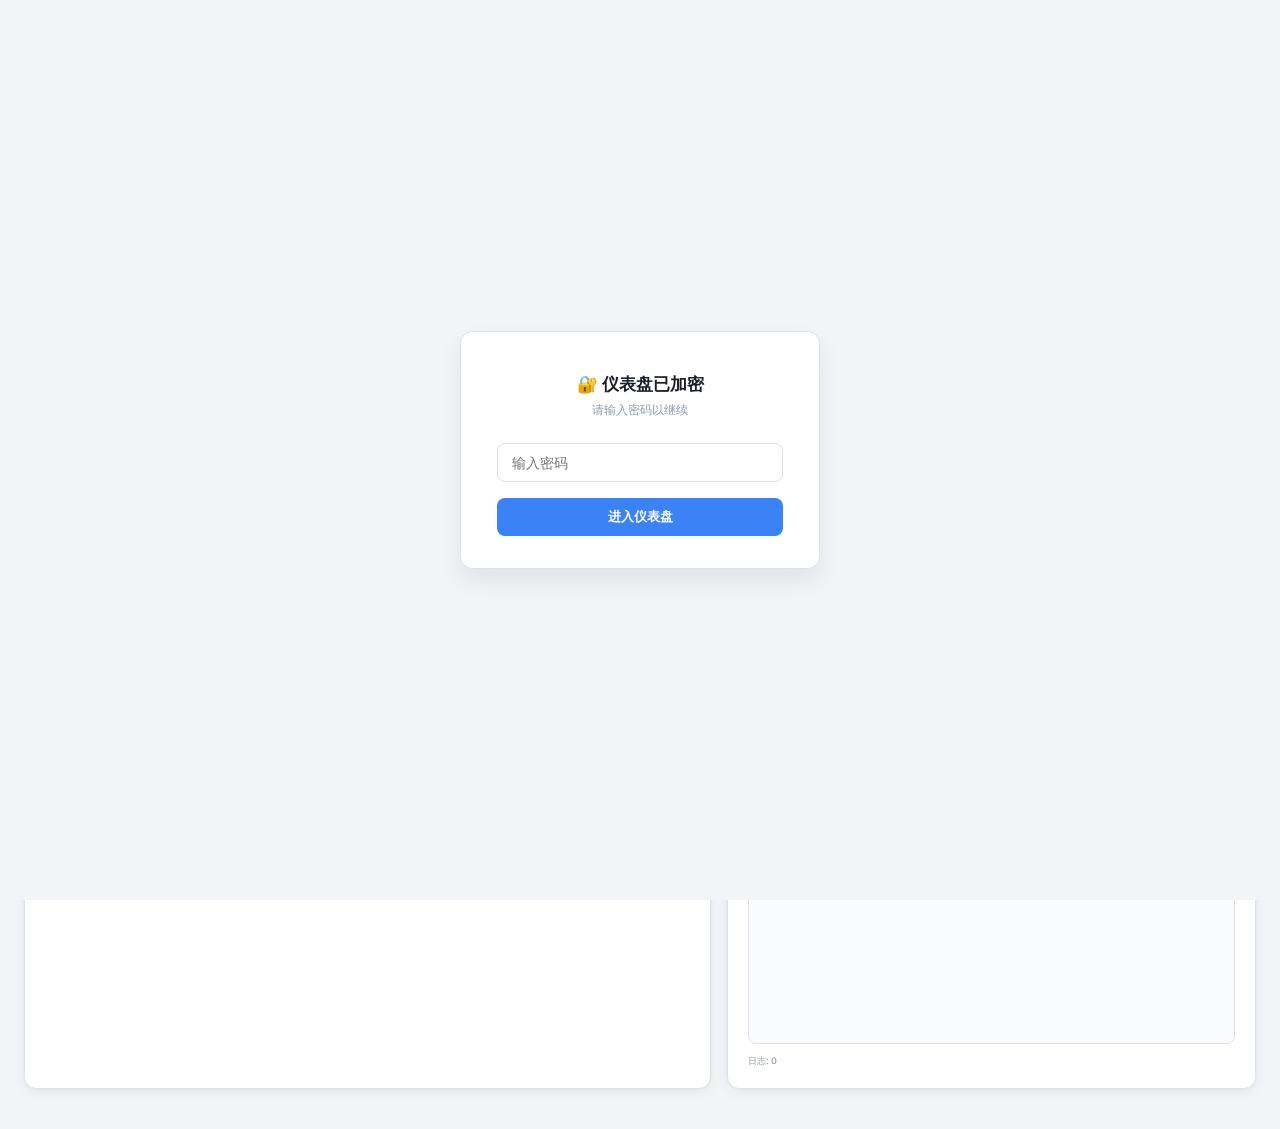
==== commit cd34d9cf: "描述改了什么" ====
--- a/5min-15min-PTB-bot/static/dashboard.html
+++ b/5min-15min-PTB-bot/static/dashboard.html
@@ -269,9 +269,159 @@
       color: var(--text-tertiary);
       font-weight: 500;
     }
+
+    /* ── 登录遮罩 ── */
+    .login-overlay {
+      position: fixed; inset: 0; z-index: 9999;
+      background: var(--bg-primary);
+      display: flex; align-items: center; justify-content: center;
+    }
+    .login-box {
+      background: var(--surface);
+      border: 1px solid var(--border);
+      border-radius: var(--radius);
+      padding: 40px 36px 32px;
+      width: 360px; max-width: 90vw;
+      box-shadow: var(--shadow-lg);
+      text-align: center;
+    }
+    .login-box h2 {
+      font-size: 1.2rem; font-weight: 700; margin-bottom: 4px;
+    }
+    .login-box p {
+      color: var(--text-tertiary); font-size: 0.85rem; margin-bottom: 24px;
+    }
+    .login-box input {
+      width: 100%; padding: 10px 14px;
+      border: 1px solid var(--border); border-radius: var(--radius-sm);
+      font-size: 1rem; font-family: inherit;
+      outline: none; transition: border-color 0.15s;
+    }
+    .login-box input:focus { border-color: var(--accent); }
+    .login-box .login-err {
+      color: var(--red); font-size: 0.8rem; margin-top: 8px; display: none;
+    }
+    .login-box button {
+      margin-top: 16px; width: 100%; padding: 10px;
+      background: var(--accent); color: #fff; border: none;
+      border-radius: var(--radius-sm); font-size: 0.95rem;
+      font-weight: 600; cursor: pointer; font-family: inherit;
+      transition: opacity 0.15s;
+    }
+    .login-box button:hover { opacity: 0.85; }
+    .login-box button:disabled { opacity: 0.5; cursor: not-allowed; }
+    .login-hidden { display: none !important; }
+
+    /* ── 页面标签导航 ── */
+    .page-nav {
+      display: flex; gap: 4px;
+      margin-bottom: 20px;
+      background: var(--surface);
+      border: 1px solid var(--border);
+      border-radius: var(--radius);
+      padding: 4px;
+      box-shadow: var(--shadow-sm);
+    }
+    .page-nav-btn {
+      flex: 1;
+      border: none; background: transparent;
+      font-family: inherit; font-size: 0.8125rem; font-weight: 600;
+      padding: 10px 16px;
+      border-radius: calc(var(--radius-sm) - 2px);
+      cursor: pointer;
+      color: var(--text-tertiary);
+      transition: all 0.15s;
+    }
+    .page-nav-btn:hover { color: var(--text-primary); background: var(--surface-hover); }
+    .page-nav-btn.active {
+      background: var(--accent);
+      color: #ffffff;
+      box-shadow: var(--shadow-sm);
+    }
+    .page { display: none; }
+    .page.page-active { display: block; }
+
+    /* ── 策略说明卡片 ── */
+    .strat-grid { display: grid; grid-template-columns: 1fr 1fr; gap: 16px; margin-bottom: 16px; }
+    @media (max-width: 700px) { .strat-grid { grid-template-columns: 1fr; } }
+    .strat-card {
+      background: var(--surface);
+      border: 1px solid var(--border);
+      border-radius: var(--radius);
+      padding: 18px 20px 20px;
+      box-shadow: var(--shadow-md);
+    }
+    .strat-card h3 {
+      font-size: 0.75rem; font-weight: 700;
+      letter-spacing: 0.06em; text-transform: uppercase;
+      color: var(--accent); margin-bottom: 12px;
+    }
+    .strat-card p, .strat-card li {
+      font-size: 0.8rem; color: var(--text-secondary); line-height: 1.6;
+    }
+    .strat-card ul { padding-left: 16px; }
+    .strat-card li { margin-bottom: 4px; }
+    .strat-card .param {
+      display: inline-block;
+      background: var(--surface-alt);
+      border: 1px solid var(--border);
+      border-radius: 4px;
+      padding: 1px 6px;
+      font-family: "JetBrains Mono", monospace;
+      font-size: 0.7rem;
+      color: var(--text-primary);
+    }
+
+    /* ── 筛选按钮 ── */
+    .filter-group {
+      display: flex; gap: 6px; flex-wrap: wrap; margin-bottom: 12px;
+    }
+    .filter-btn {
+      border: 1px solid var(--border);
+      background: var(--bg-secondary);
+      color: var(--text-tertiary);
+      font-family: inherit; font-size: 0.75rem; font-weight: 600;
+      padding: 5px 14px; border-radius: 999px; cursor: pointer;
+      transition: all 0.12s;
+    }
+    .filter-btn:hover { color: var(--text-primary); border-color: var(--text-tertiary); }
+    .filter-btn.active {
+      background: var(--accent); color: #fff; border-color: var(--accent);
+    }
+
+    /* ── 统计概览条 ── */
+    .summary-bar {
+      display: flex; gap: 16px; flex-wrap: wrap;
+      margin-bottom: 14px;
+      padding: 12px 16px;
+      background: var(--surface-alt);
+      border: 1px solid var(--border);
+      border-radius: var(--radius-sm);
+    }
+    .summary-item {
+      font-size: 0.75rem;
+      color: var(--text-secondary);
+    }
+    .summary-item strong {
+      font-family: "JetBrains Mono", monospace;
+      color: var(--text-primary);
+      margin-left: 4px;
+    }
   </style>
 </head>
 <body>
+
+<!-- ======== 登录遮罩 ======== -->
+<div class="login-overlay" id="loginOverlay">
+  <div class="login-box">
+    <h2>🔐 仪表盘已加密</h2>
+    <p>请输入密码以继续</p>
+    <input type="password" id="loginPwd" placeholder="输入密码" autocomplete="off">
+    <div class="login-err" id="loginErr">密码错误，请重试</div>
+    <button id="loginBtn">进入仪表盘</button>
+  </div>
+</div>
+
 <div class="wrap">
 
   <!-- ======== HEADER ======== -->
@@ -290,6 +440,16 @@
     </div>
   </header>
 
+  <!-- ======== 页面导航 ======== -->
+  <nav class="page-nav" id="pageNav">
+    <button type="button" class="page-nav-btn active" data-page="home">首页</button>
+    <button type="button" class="page-nav-btn" data-page="trades">交易记录</button>
+    <button type="button" class="page-nav-btn" data-page="balance">余额变动</button>
+  </nav>
+
+  <!-- ======== 首页 ======== -->
+  <div id="page-home" class="page page-active">
+
   <!-- ======== TOP ROW: Account | Stats | Market ======== -->
   <div class="grid-3">
 
@@ -337,6 +497,30 @@
       </div>
     </section>
 
+  </div>
+
+  <!-- ======== 策略说明 ======== -->
+  <div class="strat-grid">
+    <div class="strat-card">
+      <h3>开仓条件</h3>
+      <p>系统监控 BTC 与 PTB（Price To Beat）之间的价差，当价差偏离超过阈值且 UP/DOWN 代币概率在设定范围内时自动开仓。共 4 组独立条件，任意一组满足即触发：</p>
+      <ul style="margin-top:8px">
+        <li><span class="param">C1</span> 回溯 <strong>120</strong> 秒 · 价差 <strong>≥30</strong> 基点 · 概率 80%–92%</li>
+        <li><span class="param">C2</span> 回溯 <strong>120</strong> 秒 · 价差 <strong>≥30</strong> 基点 · 概率 80%–92%</li>
+        <li><span class="param">C3</span> 回溯 <strong>60</strong> 秒 · 价差 <strong>≥50</strong> 基点 · 概率 80%–92%</li>
+        <li><span class="param">C4</span> 回溯 <strong>60</strong> 秒 · 价差 <strong>≥50</strong> 基点 · 概率 80%–92%</li>
+      </ul>
+      <p style="margin-top:8px">方向选择：BTC 价格低于 PTB 时买入 UP，高于 PTB 时买入 DOWN。</p>
+    </div>
+    <div class="strat-card">
+      <h3>平仓逻辑</h3>
+      <ul>
+        <li><strong>止盈 (Take Profit)</strong> — 当代币概率上涨至 <span class="param">TAKE_PROFIT_CAP</span>（默认 99%）或盈亏比达到 <span class="param">TAKE_PROFIT_RR</span>（默认 1.0）时自动卖出平仓。</li>
+        <li style="margin-top:8px"><strong>止损 (Stop Loss)</strong> — 当代币概率下跌至 <span class="param">STOP_LOSS_PROB_PCT</span>（默认 15%）以下时触发止损卖出，控制单笔最大亏损。</li>
+        <li style="margin-top:8px"><strong>自动赎回 (Auto-Redeem)</strong> — 持仓到期后，获胜方向代币自动通过 Builder Relayer 赎回为 USDC。</li>
+        <li style="margin-top:8px"><strong>模拟模式</strong> — 开启后不下真实订单，成交按盘口价格模拟，用于策略验证。</li>
+      </ul>
+    </div>
   </div>
 
   <!-- ======== BOTTOM ROW: Trades | Logs ======== -->
@@ -390,12 +574,167 @@
       </div>
     </section>
 
+  </div> <!-- /grid-2 -->
+
+  </div> <!-- /page-home -->
+
+  <!-- ======== 交易记录页 ======== -->
+  <div id="page-trades" class="page">
+    <section class="card">
+      <div class="card-header">
+        <span class="card-title">交易记录</span>
+        <span class="card-badge card-badge-db">DB</span>
+      </div>
+      <div class="summary-bar">
+        <span class="summary-item">总交易: <strong id="thTotal">-</strong></span>
+        <span class="summary-item">总盈亏: <strong id="thTotalPnl">-</strong></span>
+        <span class="summary-item">胜率: <strong id="thWinRate">-</strong></span>
+        <span class="summary-item">最大盈利: <strong id="thMaxWin">-</strong></span>
+        <span class="summary-item">最大亏损: <strong id="thMaxLoss">-</strong></span>
+      </div>
+      <div class="filter-group">
+        <button type="button" class="filter-btn active" data-filter="side" data-val="all">全部方向</button>
+        <button type="button" class="filter-btn" data-filter="side" data-val="UP">UP</button>
+        <button type="button" class="filter-btn" data-filter="side" data-val="DOWN">DOWN</button>
+        <span style="width:12px"></span>
+        <button type="button" class="filter-btn active" data-filter="result" data-val="all">全部结果</button>
+        <button type="button" class="filter-btn" data-filter="result" data-val="win">赢</button>
+        <button type="button" class="filter-btn" data-filter="result" data-val="loss">亏</button>
+      </div>
+      <div class="table-wrap">
+        <table>
+          <thead>
+            <tr>
+              <th>时间</th>
+              <th>方向</th>
+              <th>操作</th>
+              <th>入价</th>
+              <th>出价</th>
+              <th>金额</th>
+              <th>数量</th>
+              <th>盈亏</th>
+              <th>累计盈亏</th>
+              <th>价差</th>
+              <th>状态</th>
+              <th>结果</th>
+              <th>原因</th>
+            </tr>
+          </thead>
+          <tbody id="thBody">
+            <tr><td colspan="13" class="table-empty">加载中...</td></tr>
+          </tbody>
+        </table>
+      </div>
+      <div style="display:flex;justify-content:space-between;align-items:center;margin-top:10px;">
+        <span class="count-badge" id="thCount">记录: 0</span>
+      </div>
+    </section>
   </div>
-</div>
+
+  <!-- ======== 余额变动页 ======== -->
+  <div id="page-balance" class="page">
+    <section class="card">
+      <div class="card-header">
+        <span class="card-title">余额变动历史</span>
+        <span class="card-badge card-badge-db">DB</span>
+      </div>
+      <div class="summary-bar">
+        <span class="summary-item">当前余额: <strong id="bhBalance">-</strong></span>
+        <span class="summary-item">总权益: <strong id="bhEquity">-</strong></span>
+        <span class="summary-item">已实现盈亏: <strong id="bhRealizedPnl">-</strong></span>
+        <span class="summary-item">累计盈亏: <strong id="bhCumPnl">-</strong></span>
+        <span class="summary-item">持仓数: <strong id="bhPositions">-</strong></span>
+      </div>
+      <div class="table-wrap">
+        <table>
+          <thead>
+            <tr>
+              <th>时间</th>
+              <th>余额</th>
+              <th>可用余额</th>
+              <th>持仓市值</th>
+              <th>总权益</th>
+              <th>浮动盈亏</th>
+              <th>已实现盈亏</th>
+              <th>累计盈亏</th>
+              <th>持仓数</th>
+              <th>BTC 价格</th>
+            </tr>
+          </thead>
+          <tbody id="bhBody">
+            <tr><td colspan="10" class="table-empty">加载中...</td></tr>
+          </tbody>
+        </table>
+      </div>
+      <div style="display:flex;justify-content:space-between;align-items:center;margin-top:10px;">
+        <span class="count-badge" id="bhCount">记录: 0</span>
+      </div>
+    </section>
+  </div>
+
+</div> <!-- /wrap -->
 
 <script>
 "use strict";
 const $ = (id) => document.getElementById(id);
+
+// ── 密码认证 ──
+const PWD_KEY = "dash_pwd";
+let gPwd = localStorage.getItem(PWD_KEY) || "";
+
+// 从 URL 参数读取密码（SSE 首次加载时传入）
+const urlParams = new URLSearchParams(window.location.search);
+const urlPwd = urlParams.get("pwd") || "";
+if (urlPwd && !gPwd) {
+  gPwd = urlPwd;
+  localStorage.setItem(PWD_KEY, gPwd);
+  // 清除 URL 中的密码参数
+  const u = new URL(window.location.href);
+  u.searchParams.delete("pwd");
+  window.history.replaceState({}, "", u.toString());
+}
+
+// 给 fetch URL 追加密码参数
+function authUrl(path) {
+  const sep = path.includes("?") ? "&" : "?";
+  return gPwd ? path + sep + "pwd=" + encodeURIComponent(gPwd) : path;
+}
+async function authFetch(path, opts) {
+  return fetch(authUrl(path), opts || {});
+}
+
+// 登录流程
+async function doLogin() {
+  const input = $("loginPwd");
+  const errEl = $("loginErr");
+  const btn = $("loginBtn");
+  const pwd = input.value.trim();
+  if (!pwd) { input.focus(); return; }
+  btn.disabled = true;
+  errEl.style.display = "none";
+  try {
+    const r = await fetch("/api/auth?pwd=" + encodeURIComponent(pwd));
+    if (r.ok) {
+      gPwd = pwd;
+      localStorage.setItem(PWD_KEY, gPwd);
+      $("loginOverlay").classList.add("login-hidden");
+      initApp();
+    } else {
+      errEl.style.display = "block";
+    }
+  } catch(e) {
+    errEl.style.display = "block";
+    errEl.textContent = "连接失败，请检查服务是否运行";
+  }
+  btn.disabled = false;
+}
+$("loginBtn").addEventListener("click", doLogin);
+$("loginPwd").addEventListener("keydown", e => { if (e.key === "Enter") doLogin(); });
+
+// 如果已有密码，直接隐藏遮罩并启动
+if (gPwd) {
+  $("loginOverlay").classList.add("login-hidden");
+}
 
 // ── DB 数据缓存 ──
 let dbStats = null;
@@ -417,13 +756,13 @@
 
 // ── 从 DB 获取数据 ──
 async function fetchDbStats() {
-  try { const r=await fetch("/api/db/stats"); if(r.ok) dbStats=await r.json(); } catch(e){}
+  try { const r=await authFetch("/api/db/stats"); if(r.ok) dbStats=await r.json(); } catch(e){}
 }
 async function fetchDbAccount() {
-  try { const r=await fetch("/api/db/account"); if(r.ok) dbAccount=await r.json(); } catch(e){}
+  try { const r=await authFetch("/api/db/account"); if(r.ok) dbAccount=await r.json(); } catch(e){}
 }
 async function fetchDbTrades() {
-  try { const r=await fetch("/api/db/trades?limit=100"); if(r.ok){ const j=await r.json(); if(j&&j.items) dbTrades=j.items; } } catch(e){}
+  try { const r=await authFetch("/api/db/trades?limit=100"); if(r.ok){ const j=await r.json(); if(j&&j.items) dbTrades=j.items; } } catch(e){}
 }
 
 // ── 渲染 DB 数据 ──
@@ -588,7 +927,7 @@
 function startSSE() {
   if (!("EventSource" in window)) return;
   try {
-    const es = new EventSource("/api/stream");
+    const es = new EventSource(authUrl("/api/stream"));
     es.addEventListener("status", ev => {
       try { const d = JSON.parse(ev.data||"{}"); if (d && d.data) renderMarket(d.data); } catch(e){}
     });
@@ -604,27 +943,190 @@
   renderAllDb();
 }
 
-// ── 初始化 ──
-pollDb();
-setInterval(pollDb, 5000);
-
-startSSE();
-
 // Fallback HTTP polling for live data
 async function pollStatus() {
   try {
-    const r = await fetch("/api/status", {cache:"no-store"});
+    const r = await authFetch("/api/status", {cache:"no-store"});
     if (r.ok) renderMarket(await r.json());
   } catch(_) {}
 }
 async function pollLogs() {
   try {
-    const r = await fetch("/api/logs", {cache:"no-store"});
+    const r = await authFetch("/api/logs", {cache:"no-store"});
     if (r.ok) { const j = await r.json(); renderLogs((j&&j.items)||[]); }
   } catch(_) {}
 }
-setInterval(pollStatus, 5000);
-setInterval(pollLogs, 2000);
+
+// 如果已有密码则直接启动，否则遮罩会拦截
+if (gPwd) initApp();
+
+// ── 页面切换 ──
+let currentPage = "home";
+function switchPage(pageId) {
+  currentPage = pageId;
+  document.querySelectorAll(".page").forEach(p => p.classList.remove("page-active"));
+  const page = document.getElementById("page-" + pageId);
+  if (page) page.classList.add("page-active");
+  document.querySelectorAll(".page-nav-btn").forEach(b => {
+    b.classList.toggle("active", b.dataset.page === pageId);
+  });
+  if (pageId === "trades") renderTradeHistory();
+  if (pageId === "balance") renderBalanceHistory();
+}
+document.getElementById("pageNav").addEventListener("click", e => {
+  const btn = e.target.closest(".page-nav-btn");
+  if (btn) switchPage(btn.dataset.page);
+});
+
+// ── 交易记录页数据 ──
+let allTrades = [];
+let tradeFilterSide = "all";
+let tradeFilterResult = "all";
+
+async function fetchAllTrades() {
+  try {
+    const r = await authFetch("/api/db/trades?limit=200");
+    if (r.ok) { const j = await r.json(); if (j && j.items) allTrades = j.items; }
+  } catch(_) {}
+}
+
+function renderTradeHistory() {
+  let rows = allTrades;
+  if (tradeFilterSide !== "all") rows = rows.filter(t => (t.side||"").toUpperCase() === tradeFilterSide);
+  if (tradeFilterResult !== "all") rows = rows.filter(t => (t.result||"") === tradeFilterResult);
+
+  const totalPnl = rows.reduce((s, t) => s + (maybeNum(t.pnl_usd) || 0), 0);
+  const wins = rows.filter(t => t.result === "win").length;
+  const losses = rows.filter(t => t.result === "loss").length;
+  const maxWin = rows.length ? Math.max(0, ...rows.map(t => maybeNum(t.pnl_usd)||0)) : 0;
+  const maxLoss = rows.length ? Math.min(0, ...rows.map(t => maybeNum(t.pnl_usd)||0)) : 0;
+
+  $("thTotal").textContent = rows.length;
+  $("thTotalPnl").textContent = fmtSigned(totalPnl, 3);
+  $("thTotalPnl").className = "summary-item";
+  $("thWinRate").textContent = rows.length ? (wins / (wins + losses || 1) * 100).toFixed(1) + "%" : "-";
+  $("thMaxWin").textContent = fmtSigned(maxWin, 3);
+  $("thMaxLoss").textContent = fmtSigned(maxLoss, 3);
+
+  $("thCount").textContent = "记录: " + rows.length;
+  const tbody = $("thBody");
+  if (!rows.length) {
+    tbody.innerHTML = '<tr><td colspan="13" class="table-empty">暂无交易记录</td></tr>';
+    return;
+  }
+  tbody.innerHTML = rows.map(t => {
+    const side = (t.side||"").toUpperCase();
+    const action = (t.action||"").toUpperCase();
+    const entry = maybeNum(t.entry_price);
+    const exit = maybeNum(t.exit_price);
+    const amount = maybeNum(t.amount_usdc);
+    const shares = maybeNum(t.shares);
+    const pnl = maybeNum(t.pnl_usd);
+    const cumPnl = maybeNum(t.cumulative_pnl_usd);
+    const diff = maybeNum(t.diff_at_trade);
+    const status = t.status || "-";
+    const result = t.result || "-";
+    const reason = t.open_reason || "-";
+    return `<tr>
+      <td>${fmtTime(t.created_at)}</td>
+      <td class="${clsSide(side)}">${side}</td>
+      <td>${action==="BUY"?"买入":"卖出"}</td>
+      <td>${entry!==null?fmtPct(entry):"-"}</td>
+      <td>${exit!==null?fmtPct(exit):"-"}</td>
+      <td>${amount!==null?"$"+fmt(amount,2):"-"}</td>
+      <td>${shares!==null?fmt(shares,4):"-"}</td>
+      <td class="${clsPnl(pnl)}">${pnl!==null?fmtSigned(pnl,3):"-"}</td>
+      <td class="${clsPnl(cumPnl)}">${cumPnl!==null?fmtSigned(cumPnl,3):"-"}</td>
+      <td class="${diff!==null?(diff>=0?"text-up":"text-down"):""}">${diff!==null?(diff>=0?"+":"")+fmt(diff,0):"-"}</td>
+      <td>${status==="filled"?"成交":status}</td>
+      <td class="${result==="win"?"text-up":result==="loss"?"text-down":"text-warn"}">${result==="win"?"赢":result==="loss"?"亏":result}</td>
+      <td>${reason}</td>
+    </tr>`;
+  }).join("");
+}
+
+// 交易记录页筛选按钮
+document.getElementById("page-trades").addEventListener("click", e => {
+  const btn = e.target.closest(".filter-btn");
+  if (!btn) return;
+  const filter = btn.dataset.filter;
+  const val = btn.dataset.val;
+  if (filter === "side") {
+    tradeFilterSide = val;
+    document.querySelectorAll("#page-trades .filter-btn[data-filter='side']").forEach(b => b.classList.toggle("active", b.dataset.val === val));
+  } else if (filter === "result") {
+    tradeFilterResult = val;
+    document.querySelectorAll("#page-trades .filter-btn[data-filter='result']").forEach(b => b.classList.toggle("active", b.dataset.val === val));
+  }
+  renderTradeHistory();
+});
+
+// ── 余额变动页数据 ──
+let balanceHistory = [];
+
+async function fetchBalanceHistory() {
+  try {
+    const r = await authFetch("/api/db/account-history?limit=200");
+    if (r.ok) { const j = await r.json(); if (j && j.items) balanceHistory = j.items; }
+  } catch(_) {}
+}
+
+function renderBalanceHistory() {
+  const rows = balanceHistory;
+  $("bhCount").textContent = "记录: " + rows.length;
+
+  // Summary from latest
+  if (rows.length) {
+    const l = rows[0];
+    $("bhBalance").textContent = maybeNum(l.balance) !== null ? "$"+fmt(l.balance,2) : "-";
+    $("bhEquity").textContent = maybeNum(l.total_equity) !== null ? "$"+fmt(l.total_equity,2) : "-";
+    $("bhRealizedPnl").textContent = fmtSigned(maybeNum(l.realized_pnl), 3);
+    $("bhCumPnl").textContent = fmtSigned(maybeNum(l.cumulative_pnl), 3);
+    $("bhPositions").textContent = l.open_positions_count != null ? l.open_positions_count : "-";
+  }
+
+  const tbody = $("bhBody");
+  if (!rows.length) {
+    tbody.innerHTML = '<tr><td colspan="10" class="table-empty">暂无余额变动记录</td></tr>';
+    return;
+  }
+  tbody.innerHTML = rows.map(r => {
+    const bal = maybeNum(r.balance);
+    const avail = maybeNum(r.available_balance);
+    const posVal = maybeNum(r.position_value);
+    const eq = maybeNum(r.total_equity);
+    const upnl = maybeNum(r.unrealized_pnl);
+    const rpnl = maybeNum(r.realized_pnl);
+    const cpnl = maybeNum(r.cumulative_pnl);
+    return `<tr>
+      <td>${fmtTime(r.created_at)}</td>
+      <td>${bal!==null?"$"+fmt(bal,2):"-"}</td>
+      <td>${avail!==null?"$"+fmt(avail,2):"-"}</td>
+      <td>${posVal!==null?"$"+fmt(posVal,2):"-"}</td>
+      <td>${eq!==null?"$"+fmt(eq,2):"-"}</td>
+      <td class="${clsPnl(upnl)}">${upnl!==null?fmtSigned(upnl,3):"-"}</td>
+      <td class="${clsPnl(rpnl)}">${rpnl!==null?fmtSigned(rpnl,3):"-"}</td>
+      <td class="${clsPnl(cpnl)}">${cpnl!==null?fmtSigned(cpnl,3):"-"}</td>
+      <td>${r.open_positions_count != null ? r.open_positions_count : "-"}</td>
+      <td>${maybeNum(r.btc_price)!==null?"$"+fmt(r.btc_price,0):"-"}</td>
+    </tr>`;
+  }).join("");
+}
+
+// ── 增强初始化 ──
+function initApp() {
+  pollDb();
+  setInterval(pollDb, 5000);
+  startSSE();
+  setInterval(pollStatus, 5000);
+  setInterval(pollLogs, 2000);
+
+  // 新页面数据轮询
+  fetchAllTrades();
+  fetchBalanceHistory();
+  setInterval(fetchAllTrades, 5000);
+  setInterval(fetchBalanceHistory, 10000);
+}
 
 // 周期切换
 document.querySelectorAll(".interval-btn").forEach(btn => {
@@ -633,7 +1135,7 @@
     if (!Number.isFinite(m)) return;
     document.querySelectorAll(".interval-btn").forEach(b => b.disabled = true);
     try {
-      const r = await fetch("/api/btc-market-minutes", {
+      const r = await authFetch("/api/btc-market-minutes", {
         method:"POST", headers:{"Content-Type":"application/json"},
         body: JSON.stringify({minutes:m})
       });
